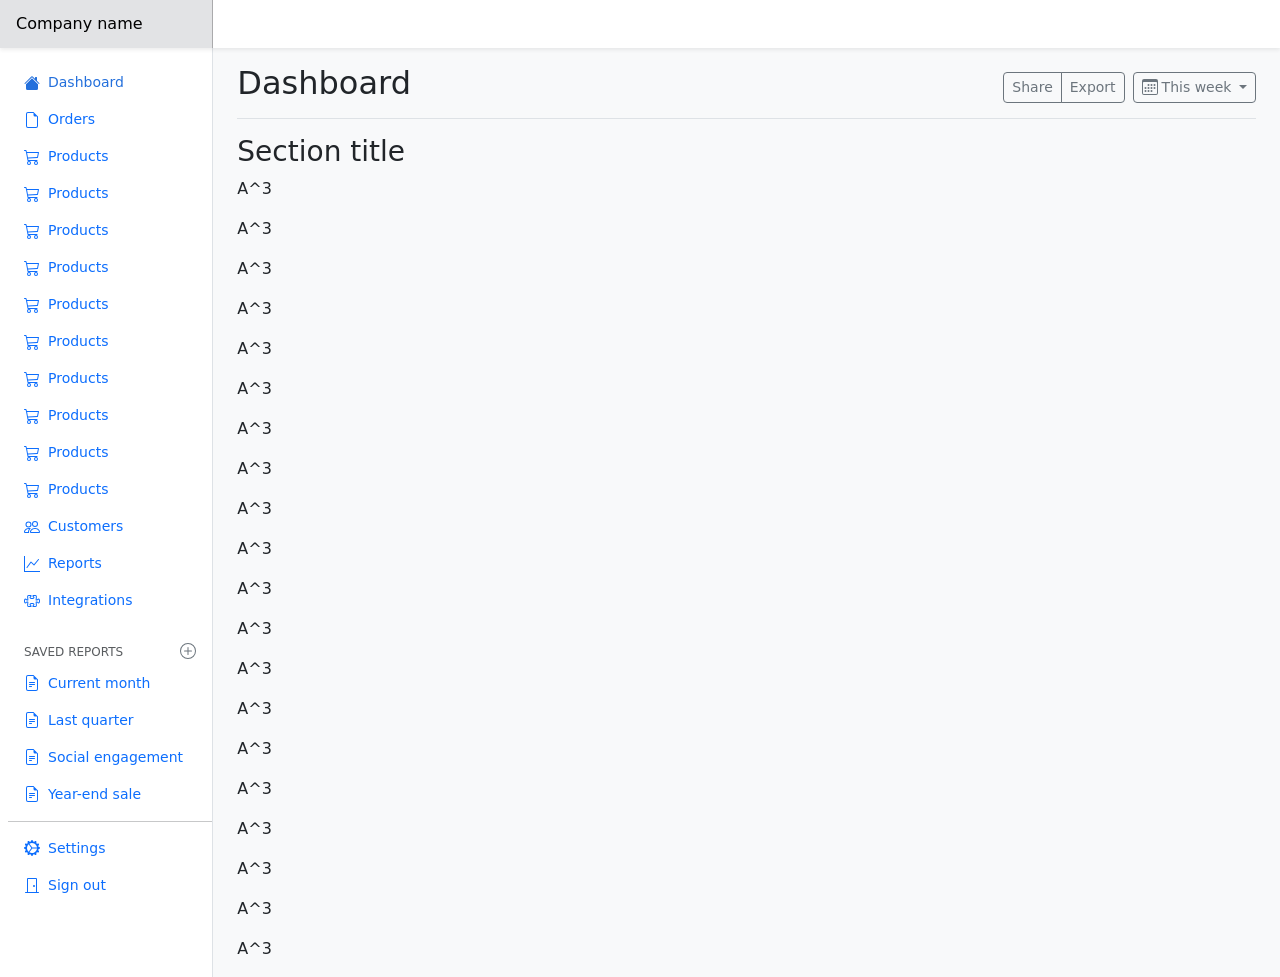
==== index.html @ d4c497ef "Fixed bootstrap color bug" ====
<!doctype html>
<html lang="en">
  <head>
    <meta charset="utf-8" />
    <meta name="viewport" content="width=device-width, initial-scale=1" />
    <meta name="description" content="" />
    <meta
      name="author"
      content="Mark Otto, Jacob Thornton, and Bootstrap contributors"
    />
    <meta name="generator" content="Astro v5.13.2" />
    <title>Dashboard Template · Bootstrap v5.3</title>
    <link href="./assets/dist/css/bootstrap.min.css" rel="stylesheet" />
    <meta name="theme-color" content="#712cf9" />
    <link href="dashboard.css" rel="stylesheet" />
    <style>
      .bd-placeholder-img {
        font-size: 1.125rem;
        text-anchor: middle;
        -webkit-user-select: none;
        -moz-user-select: none;
        user-select: none;
      }
      @media (min-width: 768px) {
        .bd-placeholder-img-lg {
          font-size: 3.5rem;
        }
      }
      .b-example-divider {
        width: 100%;
        height: 3rem;
        background-color: #0000001a;
        border: solid rgba(0, 0, 0, 0.15);
        border-width: 1px 0;
        box-shadow:
          inset 0 0.5em 1.5em #0000001a,
          inset 0 0.125em 0.5em #00000026;
      }
      .b-example-vr {
        flex-shrink: 0;
        width: 1.5rem;
        height: 100vh;
      }
      .bi {
        vertical-align: -0.125em;
        fill: currentColor;
      }
      .nav-scroller {
        position: relative;
        z-index: 2;
        height: 2.75rem;
        overflow-y: hidden;
      }
      .nav-scroller .nav {
        display: flex;
        flex-wrap: nowrap;
        padding-bottom: 1rem;
        margin-top: -1px;
        overflow-x: auto;
        text-align: center;
        white-space: nowrap;
        -webkit-overflow-scrolling: touch;
      }
      .btn-bd-primary {
        --bd-violet-bg: #712cf9;
        --bd-violet-rgb: 113, 44, 249;
        --bs-btn-font-weight: 600;
        --bs-btn-color: var(--bs-white);
        --bs-btn-bg: var(--bd-violet-bg);
        --bs-btn-border-color: var(--bd-violet-bg);
        --bs-btn-hover-color: var(--bs-white);
        --bs-btn-hover-bg: #6528e0;
        --bs-btn-hover-border-color: #6528e0;
        --bs-btn-focus-shadow-rgb: var(--bd-violet-rgb);
        --bs-btn-active-color: var(--bs-btn-hover-color);
        --bs-btn-active-bg: #5a23c8;
        --bs-btn-active-border-color: #5a23c8;
      }
    </style>
  </head>
  <body>
    <svg xmlns="http://www.w3.org/2000/svg" class="d-none">
      <symbol id="calendar3" viewBox="0 0 16 16">
        <path
          d="M14 0H2a2 2 0 0 0-2 2v12a2 2 0 0 0 2 2h12a2 2 0 0 0 2-2V2a2 2 0 0 0-2-2zM1 3.857C1 3.384 1.448 3 2 3h12c.552 0 1 .384 1 .857v10.286c0 .473-.448.857-1 .857H2c-.552 0-1-.384-1-.857V3.857z"
        ></path>
        <path
          d="M6.5 7a1 1 0 1 0 0-2 1 1 0 0 0 0 2zm3 0a1 1 0 1 0 0-2 1 1 0 0 0 0 2zm3 0a1 1 0 1 0 0-2 1 1 0 0 0 0 2zm-9 3a1 1 0 1 0 0-2 1 1 0 0 0 0 2zm3 0a1 1 0 1 0 0-2 1 1 0 0 0 0 2zm3 0a1 1 0 1 0 0-2 1 1 0 0 0 0 2zm3 0a1 1 0 1 0 0-2 1 1 0 0 0 0 2zm-9 3a1 1 0 1 0 0-2 1 1 0 0 0 0 2zm3 0a1 1 0 1 0 0-2 1 1 0 0 0 0 2zm3 0a1 1 0 1 0 0-2 1 1 0 0 0 0 2z"
        ></path>
      </symbol>
      <symbol id="cart" viewBox="0 0 16 16">
        <path
          d="M0 1.5A.5.5 0 0 1 .5 1H2a.5.5 0 0 1 .485.379L2.89 3H14.5a.5.5 0 0 1 .49.598l-1 5a.5.5 0 0 1-.465.401l-9.397.472L4.415 11H13a.5.5 0 0 1 0 1H4a.5.5 0 0 1-.491-.408L2.01 3.607 1.61 2H.5a.5.5 0 0 1-.5-.5zM3.102 4l.84 4.479 9.144-.459L13.89 4H3.102zM5 12a2 2 0 1 0 0 4 2 2 0 0 0 0-4zm7 0a2 2 0 1 0 0 4 2 2 0 0 0 0-4zm-7 1a1 1 0 1 1 0 2 1 1 0 0 1 0-2zm7 0a1 1 0 1 1 0 2 1 1 0 0 1 0-2z"
        ></path>
      </symbol>
      <symbol id="chevron-right" viewBox="0 0 16 16">
        <path
          fill-rule="evenodd"
          d="M4.646 1.646a.5.5 0 0 1 .708 0l6 6a.5.5 0 0 1 0 .708l-6 6a.5.5 0 0 1-.708-.708L10.293 8 4.646 2.354a.5.5 0 0 1 0-.708z"
        ></path>
      </symbol>
      <symbol id="door-closed" viewBox="0 0 16 16">
        <path
          d="M3 2a1 1 0 0 1 1-1h8a1 1 0 0 1 1 1v13h1.5a.5.5 0 0 1 0 1h-13a.5.5 0 0 1 0-1H3V2zm1 13h8V2H4v13z"
        ></path>
        <path d="M9 9a1 1 0 1 0 2 0 1 1 0 0 0-2 0z"></path>
      </symbol>
      <symbol id="file-earmark" viewBox="0 0 16 16">
        <path
          d="M14 4.5V14a2 2 0 0 1-2 2H4a2 2 0 0 1-2-2V2a2 2 0 0 1 2-2h5.5L14 4.5zm-3 0A1.5 1.5 0 0 1 9.5 3V1H4a1 1 0 0 0-1 1v12a1 1 0 0 0 1 1h8a1 1 0 0 0 1-1V4.5h-2z"
        ></path>
      </symbol>
      <symbol id="file-earmark-text" viewBox="0 0 16 16">
        <path
          d="M5.5 7a.5.5 0 0 0 0 1h5a.5.5 0 0 0 0-1h-5zM5 9.5a.5.5 0 0 1 .5-.5h5a.5.5 0 0 1 0 1h-5a.5.5 0 0 1-.5-.5zm0 2a.5.5 0 0 1 .5-.5h2a.5.5 0 0 1 0 1h-2a.5.5 0 0 1-.5-.5z"
        ></path>
        <path
          d="M9.5 0H4a2 2 0 0 0-2 2v12a2 2 0 0 0 2 2h8a2 2 0 0 0 2-2V4.5L9.5 0zm0 1v2A1.5 1.5 0 0 0 11 4.5h2V14a1 1 0 0 1-1 1H4a1 1 0 0 1-1-1V2a1 1 0 0 1 1-1h5.5z"
        ></path>
      </symbol>
      <symbol id="gear-wide-connected" viewBox="0 0 16 16">
        <path
          d="M7.068.727c.243-.97 1.62-.97 1.864 0l.071.286a.96.96 0 0 0 1.622.434l.205-.211c.695-.719 1.888-.03 1.613.931l-.08.284a.96.96 0 0 0 1.187 1.187l.283-.081c.96-.275 1.65.918.931 1.613l-.211.205a.96.96 0 0 0 .434 1.622l.286.071c.97.243.97 1.62 0 1.864l-.286.071a.96.96 0 0 0-.434 1.622l.211.205c.719.695.03 1.888-.931 1.613l-.284-.08a.96.96 0 0 0-1.187 1.187l.081.283c.275.96-.918 1.65-1.613.931l-.205-.211a.96.96 0 0 0-1.622.434l-.071.286c-.243.97-1.62.97-1.864 0l-.071-.286a.96.96 0 0 0-1.622-.434l-.205.211c-.695.719-1.888.03-1.613-.931l.08-.284a.96.96 0 0 0-1.186-1.187l-.284.081c-.96.275-1.65-.918-.931-1.613l.211-.205a.96.96 0 0 0-.434-1.622l-.286-.071c-.97-.243-.97-1.62 0-1.864l.286-.071a.96.96 0 0 0 .434-1.622l-.211-.205c-.719-.695-.03-1.888.931-1.613l.284.08a.96.96 0 0 0 1.187-1.186l-.081-.284c-.275-.96.918-1.65 1.613-.931l.205.211a.96.96 0 0 0 1.622-.434l.071-.286zM12.973 8.5H8.25l-2.834 3.779A4.998 4.998 0 0 0 12.973 8.5zm0-1a4.998 4.998 0 0 0-7.557-3.779l2.834 3.78h4.723zM5.048 3.967c-.03.021-.058.043-.087.065l.087-.065zm-.431.355A4.984 4.984 0 0 0 3.002 8c0 1.455.622 2.765 1.615 3.678L7.375 8 4.617 4.322zm.344 7.646.087.065-.087-.065z"
        ></path>
      </symbol>
      <symbol id="graph-up" viewBox="0 0 16 16">
        <path
          fill-rule="evenodd"
          d="M0 0h1v15h15v1H0V0Zm14.817 3.113a.5.5 0 0 1 .07.704l-4.5 5.5a.5.5 0 0 1-.74.037L7.06 6.767l-3.656 5.027a.5.5 0 0 1-.808-.588l4-5.5a.5.5 0 0 1 .758-.06l2.609 2.61 4.15-5.073a.5.5 0 0 1 .704-.07Z"
        ></path>
      </symbol>
      <symbol id="house-fill" viewBox="0 0 16 16">
        <path
          d="M8.707 1.5a1 1 0 0 0-1.414 0L.646 8.146a.5.5 0 0 0 .708.708L8 2.207l6.646 6.647a.5.5 0 0 0 .708-.708L13 5.793V2.5a.5.5 0 0 0-.5-.5h-1a.5.5 0 0 0-.5.5v1.293L8.707 1.5Z"
        ></path>
        <path
          d="m8 3.293 6 6V13.5a1.5 1.5 0 0 1-1.5 1.5h-9A1.5 1.5 0 0 1 2 13.5V9.293l6-6Z"
        ></path>
      </symbol>
      <symbol id="list" viewBox="0 0 16 16">
        <path
          fill-rule="evenodd"
          d="M2.5 12a.5.5 0 0 1 .5-.5h10a.5.5 0 0 1 0 1H3a.5.5 0 0 1-.5-.5zm0-4a.5.5 0 0 1 .5-.5h10a.5.5 0 0 1 0 1H3a.5.5 0 0 1-.5-.5zm0-4a.5.5 0 0 1 .5-.5h10a.5.5 0 0 1 0 1H3a.5.5 0 0 1-.5-.5z"
        ></path>
      </symbol>
      <symbol id="people" viewBox="0 0 16 16">
        <path
          d="M15 14s1 0 1-1-1-4-5-4-5 3-5 4 1 1 1 1h8Zm-7.978-1A.261.261 0 0 1 7 12.996c.001-.264.167-1.03.76-1.72C8.312 10.629 9.282 10 11 10c1.717 0 2.687.63 3.24 1.276.593.69.758 1.457.76 1.72l-.008.002a.274.274 0 0 1-.014.002H7.022ZM11 7a2 2 0 1 0 0-4 2 2 0 0 0 0 4Zm3-2a3 3 0 1 1-6 0 3 3 0 0 1 6 0ZM6.936 9.28a5.88 5.88 0 0 0-1.23-.247A7.35 7.35 0 0 0 5 9c-4 0-5 3-5 4 0 .667.333 1 1 1h4.216A2.238 2.238 0 0 1 5 13c0-1.01.377-2.042 1.09-2.904.243-.294.526-.569.846-.816ZM4.92 10A5.493 5.493 0 0 0 4 13H1c0-.26.164-1.03.76-1.724.545-.636 1.492-1.256 3.16-1.275ZM1.5 5.5a3 3 0 1 1 6 0 3 3 0 0 1-6 0Zm3-2a2 2 0 1 0 0 4 2 2 0 0 0 0-4Z"
        ></path>
      </symbol>
      <symbol id="plus-circle" viewBox="0 0 16 16">
        <path
          d="M8 15A7 7 0 1 1 8 1a7 7 0 0 1 0 14zm0 1A8 8 0 1 0 8 0a8 8 0 0 0 0 16z"
        ></path>
        <path
          d="M8 4a.5.5 0 0 1 .5.5v3h3a.5.5 0 0 1 0 1h-3v3a.5.5 0 0 1-1 0v-3h-3a.5.5 0 0 1 0-1h3v-3A.5.5 0 0 1 8 4z"
        ></path>
      </symbol>
      <symbol id="puzzle" viewBox="0 0 16 16">
        <path
          d="M3.112 3.645A1.5 1.5 0 0 1 4.605 2H7a.5.5 0 0 1 .5.5v.382c0 .696-.497 1.182-.872 1.469a.459.459 0 0 0-.115.118.113.113 0 0 0-.012.025L6.5 4.5v.003l.003.01c.004.01.014.028.036.053a.86.86 0 0 0 .27.194C7.09 4.9 7.51 5 8 5c.492 0 .912-.1 1.19-.24a.86.86 0 0 0 .271-.194.213.213 0 0 0 .039-.063v-.009a.112.112 0 0 0-.012-.025.459.459 0 0 0-.115-.118c-.375-.287-.872-.773-.872-1.469V2.5A.5.5 0 0 1 9 2h2.395a1.5 1.5 0 0 1 1.493 1.645L12.645 6.5h.237c.195 0 .42-.147.675-.48.21-.274.528-.52.943-.52.568 0 .947.447 1.154.862C15.877 6.807 16 7.387 16 8s-.123 1.193-.346 1.638c-.207.415-.586.862-1.154.862-.415 0-.733-.246-.943-.52-.255-.333-.48-.48-.675-.48h-.237l.243 2.855A1.5 1.5 0 0 1 11.395 14H9a.5.5 0 0 1-.5-.5v-.382c0-.696.497-1.182.872-1.469a.459.459 0 0 0 .115-.118.113.113 0 0 0 .012-.025L9.5 11.5v-.003a.214.214 0 0 0-.039-.064.859.859 0 0 0-.27-.193C8.91 11.1 8.49 11 8 11c-.491 0-.912.1-1.19.24a.859.859 0 0 0-.271.194.214.214 0 0 0-.039.063v.003l.001.006a.113.113 0 0 0 .012.025c.016.027.05.068.115.118.375.287.872.773.872 1.469v.382a.5.5 0 0 1-.5.5H4.605a1.5 1.5 0 0 1-1.493-1.645L3.356 9.5h-.238c-.195 0-.42.147-.675.48-.21.274-.528.52-.943.52-.568 0-.947-.447-1.154-.862C.123 9.193 0 8.613 0 8s.123-1.193.346-1.638C.553 5.947.932 5.5 1.5 5.5c.415 0 .733.246.943.52.255.333.48.48.675.48h.238l-.244-2.855zM4.605 3a.5.5 0 0 0-.498.55l.001.007.29 3.4A.5.5 0 0 1 3.9 7.5h-.782c-.696 0-1.182-.497-1.469-.872a.459.459 0 0 0-.118-.115.112.112 0 0 0-.025-.012L1.5 6.5h-.003a.213.213 0 0 0-.064.039.86.86 0 0 0-.193.27C1.1 7.09 1 7.51 1 8c0 .491.1.912.24 1.19.07.14.14.225.194.271a.213.213 0 0 0 .063.039H1.5l.006-.001a.112.112 0 0 0 .025-.012.459.459 0 0 0 .118-.115c.287-.375.773-.872 1.469-.872H3.9a.5.5 0 0 1 .498.542l-.29 3.408a.5.5 0 0 0 .497.55h1.878c-.048-.166-.195-.352-.463-.557-.274-.21-.52-.528-.52-.943 0-.568.447-.947.862-1.154C6.807 10.123 7.387 10 8 10s1.193.123 1.638.346c.415.207.862.586.862 1.154 0 .415-.246.733-.52.943-.268.205-.415.39-.463.557h1.878a.5.5 0 0 0 .498-.55l-.001-.007-.29-3.4A.5.5 0 0 1 12.1 8.5h.782c.696 0 1.182.497 1.469.872.05.065.091.099.118.115.013.008.021.01.025.012a.02.02 0 0 0 .006.001h.003a.214.214 0 0 0 .064-.039.86.86 0 0 0 .193-.27c.14-.28.24-.7.24-1.191 0-.492-.1-.912-.24-1.19a.86.86 0 0 0-.194-.271.215.215 0 0 0-.063-.039H14.5l-.006.001a.113.113 0 0 0-.025.012.459.459 0 0 0-.118.115c-.287.375-.773.872-1.469.872H12.1a.5.5 0 0 1-.498-.543l.29-3.407a.5.5 0 0 0-.497-.55H9.517c.048.166.195.352.463.557.274.21.52.528.52.943 0 .568-.447.947-.862 1.154C9.193 5.877 8.613 6 8 6s-1.193-.123-1.638-.346C5.947 5.447 5.5 5.068 5.5 4.5c0-.415.246-.733.52-.943.268-.205.415-.39.463-.557H4.605z"
        ></path>
      </symbol>
      <symbol id="search" viewBox="0 0 16 16">
        <path
          d="M11.742 10.344a6.5 6.5 0 1 0-1.397 1.398h-.001c.03.04.062.078.098.115l3.85 3.85a1 1 0 0 0 1.415-1.414l-3.85-3.85a1.007 1.007 0 0 0-.115-.1zM12 6.5a5.5 5.5 0 1 1-11 0 5.5 5.5 0 0 1 11 0z"
        ></path>
      </symbol>
    </svg>
    <header class="navbar sticky-top flex-md-nowrap p-0 shadow-sm bg-white">
      <a
        class="navbar-brand col-md-3 col-lg-2 me-0 px-3 fs-6 bg-secondary-subtle"
        href="#"
        >Company name</a
      >
      <ul class="navbar-nav flex-row d-md-none">
        <li class="nav-item text-nowrap">
          <button
            class="nav-link px-3"
            type="button"
            data-bs-toggle="collapse"
            data-bs-target="#navbarSearch"
            aria-controls="navbarSearch"
            aria-expanded="false"
            aria-label="Toggle search"
          >
            <svg class="bi" aria-hidden="true">
              <use xlink:href="#search"></use>
            </svg>
          </button>
        </li>
        <li class="nav-item text-nowrap">
          <button
            class="nav-link px-3"
            type="button"
            data-bs-toggle="offcanvas"
            data-bs-target="#sidebarMenu"
            aria-controls="sidebarMenu"
            aria-expanded="false"
            aria-label="Toggle navigation"
          >
            <svg class="bi" aria-hidden="true">
              <use xlink:href="#list"></use>
            </svg>
          </button>
        </li>
      </ul>
      <div id="navbarSearch" class="navbar-search w-100 collapse">
        <input
          class="form-control w-100 rounded-0 border-0"
          type="text"
          placeholder="Search"
          aria-label="Search"
        />
      </div>
    </header>
    <div class="container-fluid">
      <div class="row">
        <div
          class="sidebar border-end col-md-3 col-lg-2 p-0 bg-white"
        >
          <div
            class="offcanvas-md offcanvas-end"
            tabindex="-1"
            id="sidebarMenu"
            aria-labelledby="sidebarMenuLabel"
          >
            <div class="offcanvas-header shadow-sm">
              <h5 class="offcanvas-title" id="sidebarMenuLabel">
                Company name
              </h5>
              <button
                type="button"
                class="btn-close"
                data-bs-dismiss="offcanvas"
                data-bs-target="#sidebarMenu"
                aria-label="Close"
              ></button>
            </div>

            <!-- bg-white does not work directly here due to Bootstrap's specificity rules for next div -->
            <div
              class="offcanvas-body d-md-flex flex-column py-3 ps-2 pe-0 overflow-y-auto" 
            >
              <ul class="nav flex-column">
                <li class="nav-item">
                  <a
                    class="nav-link d-flex align-items-center gap-2 active"
                    aria-current="page"
                    href="#"
                  >
                    <svg class="bi" aria-hidden="true">
                      <use xlink:href="#house-fill"></use>
                    </svg>
                    Dashboard
                  </a>
                </li>
                <li class="nav-item">
                  <a class="nav-link d-flex align-items-center gap-2" href="#">
                    <svg class="bi" aria-hidden="true">
                      <use xlink:href="#file-earmark"></use>
                    </svg>
                    Orders
                  </a>
                </li>
                <li class="nav-item">
                  <a class="nav-link d-flex align-items-center gap-2" href="#">
                    <svg class="bi" aria-hidden="true">
                      <use xlink:href="#cart"></use>
                    </svg>
                    Products
                  </a>
                </li>
                <li class="nav-item">
                  <a class="nav-link d-flex align-items-center gap-2" href="#">
                    <svg class="bi" aria-hidden="true">
                      <use xlink:href="#cart"></use>
                    </svg>
                    Products
                  </a>
                </li>
                <li class="nav-item">
                  <a class="nav-link d-flex align-items-center gap-2" href="#">
                    <svg class="bi" aria-hidden="true">
                      <use xlink:href="#cart"></use>
                    </svg>
                    Products
                  </a>
                </li>
                <li class="nav-item">
                  <a class="nav-link d-flex align-items-center gap-2" href="#">
                    <svg class="bi" aria-hidden="true">
                      <use xlink:href="#cart"></use>
                    </svg>
                    Products
                  </a>
                </li>

                <li class="nav-item">
                  <a class="nav-link d-flex align-items-center gap-2" href="#">
                    <svg class="bi" aria-hidden="true">
                      <use xlink:href="#cart"></use>
                    </svg>
                    Products
                  </a>
                </li>
                <li class="nav-item">
                  <a class="nav-link d-flex align-items-center gap-2" href="#">
                    <svg class="bi" aria-hidden="true">
                      <use xlink:href="#cart"></use>
                    </svg>
                    Products
                  </a>
                </li>
                <li class="nav-item">
                  <a class="nav-link d-flex align-items-center gap-2" href="#">
                    <svg class="bi" aria-hidden="true">
                      <use xlink:href="#cart"></use>
                    </svg>
                    Products
                  </a>
                </li>
                <li class="nav-item">
                  <a class="nav-link d-flex align-items-center gap-2" href="#">
                    <svg class="bi" aria-hidden="true">
                      <use xlink:href="#cart"></use>
                    </svg>
                    Products
                  </a>
                </li>
                <li class="nav-item">
                  <a class="nav-link d-flex align-items-center gap-2" href="#">
                    <svg class="bi" aria-hidden="true">
                      <use xlink:href="#cart"></use>
                    </svg>
                    Products
                  </a>
                </li>
                <li class="nav-item">
                  <a class="nav-link d-flex align-items-center gap-2" href="#">
                    <svg class="bi" aria-hidden="true">
                      <use xlink:href="#cart"></use>
                    </svg>
                    Products
                  </a>
                </li>
                <li class="nav-item">
                  <a class="nav-link d-flex align-items-center gap-2" href="#">
                    <svg class="bi" aria-hidden="true">
                      <use xlink:href="#people"></use>
                    </svg>
                    Customers
                  </a>
                </li>
                <li class="nav-item">
                  <a class="nav-link d-flex align-items-center gap-2" href="#">
                    <svg class="bi" aria-hidden="true">
                      <use xlink:href="#graph-up"></use>
                    </svg>
                    Reports
                  </a>
                </li>
                <li class="nav-item">
                  <a class="nav-link d-flex align-items-center gap-2" href="#">
                    <svg class="bi" aria-hidden="true">
                      <use xlink:href="#puzzle"></use>
                    </svg>
                    Integrations
                  </a>
                </li>
              </ul>
              <h6
                class="sidebar-heading d-flex justify-content-between align-items-center px-3 mt-4 mb-1 text-body-secondary text-uppercase"
              >
                <span>Saved reports</span>
                <a
                  class="link-secondary"
                  href="#"
                  aria-label="Add a new report"
                >
                  <svg class="bi" aria-hidden="true">
                    <use xlink:href="#plus-circle"></use>
                  </svg>
                </a>
              </h6>
              <ul class="nav flex-column">
                <li class="nav-item">
                  <a class="nav-link d-flex align-items-center gap-2" href="#">
                    <svg class="bi" aria-hidden="true">
                      <use xlink:href="#file-earmark-text"></use>
                    </svg>
                    Current month
                  </a>
                </li>
                <li class="nav-item">
                  <a class="nav-link d-flex align-items-center gap-2" href="#">
                    <svg class="bi" aria-hidden="true">
                      <use xlink:href="#file-earmark-text"></use>
                    </svg>
                    Last quarter
                  </a>
                </li>
                <li class="nav-item">
                  <a class="nav-link d-flex align-items-center gap-2" href="#">
                    <svg class="bi" aria-hidden="true">
                      <use xlink:href="#file-earmark-text"></use>
                    </svg>
                    Social engagement
                  </a>
                </li>
                <li class="nav-item">
                  <a class="nav-link d-flex align-items-center gap-2" href="#">
                    <svg class="bi" aria-hidden="true">
                      <use xlink:href="#file-earmark-text"></use>
                    </svg>
                    Year-end sale
                  </a>
                </li>
              </ul>
              <hr class="my-2" />
              <ul class="nav flex-column mb-auto">
                <li class="nav-item">
                  <a class="nav-link d-flex align-items-center gap-2" href="#">
                    <svg class="bi" aria-hidden="true">
                      <use xlink:href="#gear-wide-connected"></use>
                    </svg>
                    Settings
                  </a>
                </li>
                <li class="nav-item">
                  <a class="nav-link d-flex align-items-center gap-2" href="#">
                    <svg class="bi" aria-hidden="true">
                      <use xlink:href="#door-closed"></use>
                    </svg>
                    Sign out
                  </a>
                </li>
              </ul>
            </div>
          </div>
        </div>

        <main class="col-md-9 col-lg-10 ms-sm-auto px-md-4 d-flex flex-column bg-body-tertiary">
          <div
            class="d-flex justify-content-between flex-wrap flex-md-nowrap align-items-center pt-3 pb-2 mb-3 border-bottom"
          >
            <h1 class="h2">Dashboard</h1>
            <div class="btn-toolbar mb-2 mb-md-0">
              <div class="btn-group me-2">
                <button type="button" class="btn btn-sm btn-outline-secondary">
                  Share
                </button>
                <button type="button" class="btn btn-sm btn-outline-secondary">
                  Export
                </button>
              </div>
              <button
                type="button"
                class="btn btn-sm btn-outline-secondary dropdown-toggle d-flex align-items-center gap-1"
              >
                <svg class="bi" aria-hidden="true">
                  <use xlink:href="#calendar3"></use>
                </svg>
                This week
              </button>
            </div>
          </div>

          <h3>Section title</h3>

          <p>A^3</p>
          <p>A^3</p>
          <p>A^3</p>
          <p>A^3</p>
          <p>A^3</p>
          <p>A^3</p>
          <p>A^3</p>
          <p>A^3</p>
          <p>A^3</p>
          <p>A^3</p>
          <p>A^3</p>
          <p>A^3</p>

          <p>A^3</p>
          <p>A^3</p>
          <p>A^3</p>
          <p>A^3</p>
          <p>A^3</p>
          <p>A^3</p>
          <p>A^3</p>
          <p>A^3</p>

        </main>
      </div>
    </div>

	<script src="./assets/dist/js/bootstrap.bundle.min.js" class="astro-vvvwv3sm"></script>

  </body>
</html>
---- dashboard.css ----
.bi {
  display: inline-block;
  width: 1rem;
  height: 1rem;
}

/*
 * Main content
 * Account for the 48px sticky header so the page doesn't get a phantom
 * ~48px vertical scroll (the old `min-vh-100` made <main> a full 100vh
 * *below* the header, overflowing the viewport by the header's height).
 */
main {
  min-height: calc(100vh - 48px);
}

/*
 * Sidebar
 */

@media (min-width: 768px) {
  .sidebar .offcanvas-md {
    position: -webkit-sticky;
    position: sticky;
    top: 48px;
    height: calc(100vh - 48px);
    overflow-y: auto;
  }

  .sidebar .offcanvas-body {
    height: 100%;
    /* Bootstrap forces `.offcanvas-md .offcanvas-body { background: transparent !important }`
       at >=768px, which outranks the single-class `.bg-white` utility. This 3-class
       selector is more specific, so it wins and the white background applies. */
    background-color: #fff !important;
  }

  .navbar-search {
    display: block;
  }
}

.sidebar .nav-link {
  font-size: .875rem;
  font-weight: 500;
}

.sidebar .nav-link.active {
  color: #2470dc;
}

.sidebar-heading {
  font-size: .75rem;
}

/* Sidebar-only scrollbar styling */
.sidebar .offcanvas-md {
  scrollbar-width: thin;
  scrollbar-color: rgba(108, 117, 125, .55) transparent;
}

.sidebar .offcanvas-md::-webkit-scrollbar {
  width: 10px;
}

.sidebar .offcanvas-md::-webkit-scrollbar-track {
  background: transparent;
}

.sidebar .offcanvas-md::-webkit-scrollbar-thumb {
  background-color: rgba(108, 117, 125, .45);
  border-radius: 999px;
  border: 2px solid transparent;
  background-clip: content-box;
}

.sidebar .offcanvas-md::-webkit-scrollbar-thumb:hover {
  background-color: rgba(108, 117, 125, .7);
}

/*
 * Navbar
 */

.navbar-brand {
  padding-top: .75rem;
  padding-bottom: .75rem;
  box-shadow: inset -1px 0 0 rgba(0, 0, 0, .25);
}

.navbar .form-control {
  padding: .75rem 1rem;
}
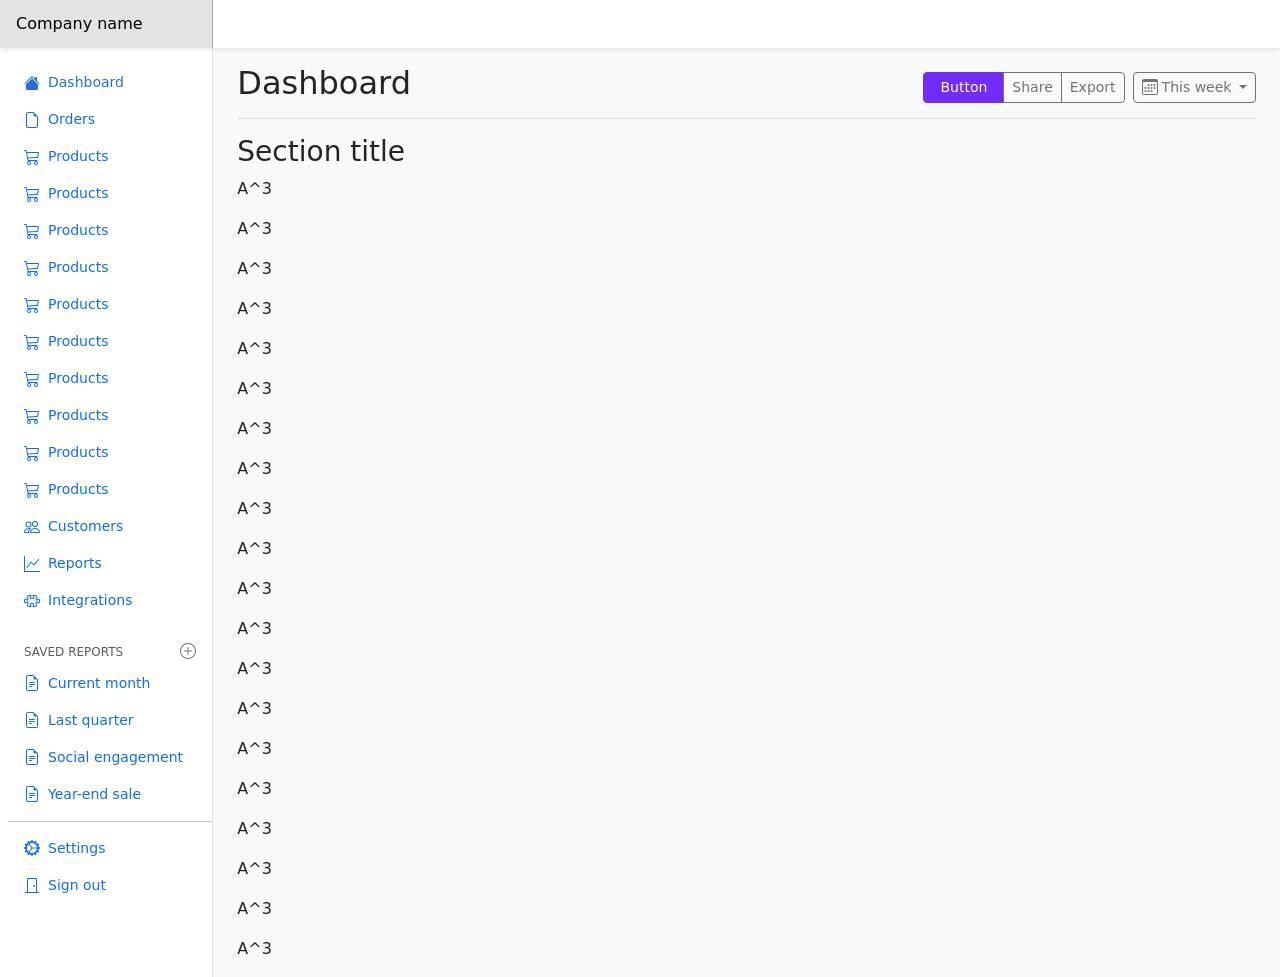
==== commit 5c626d72: "Added button stub" ====
--- a/index.html
+++ b/index.html
@@ -64,7 +64,7 @@
       .btn-bd-primary {
         --bd-violet-bg: #712cf9;
         --bd-violet-rgb: 113, 44, 249;
-        --bs-btn-font-weight: 600;
+        --bs-btn-font-weight: 500;
         --bs-btn-color: var(--bs-white);
         --bs-btn-bg: var(--bd-violet-bg);
         --bs-btn-border-color: var(--bd-violet-bg);
@@ -447,6 +447,9 @@
             <h1 class="h2">Dashboard</h1>
             <div class="btn-toolbar mb-2 mb-md-0">
               <div class="btn-group me-2">
+                <button type="button" class="btn px-3 btn-sm btn-bd-primary">
+                  Button
+                </button>
                 <button type="button" class="btn btn-sm btn-outline-secondary">
                   Share
                 </button>
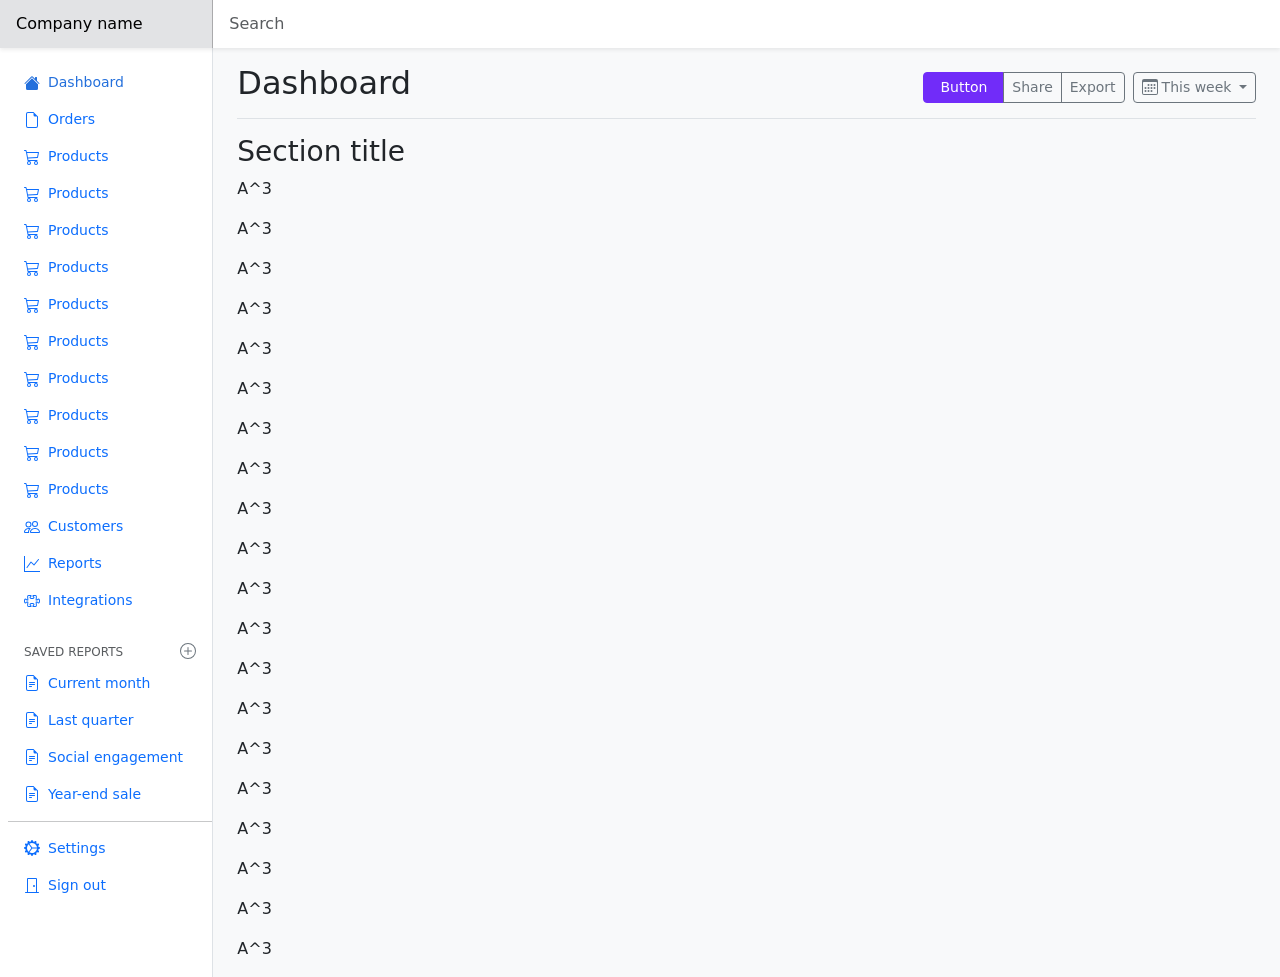
==== commit 63c7226f: "fixed "theme-color"" ====
--- a/index.html
+++ b/index.html
@@ -11,7 +11,7 @@
     <meta name="generator" content="Astro v5.13.2" />
     <title>Dashboard Template · Bootstrap v5.3</title>
     <link href="./assets/dist/css/bootstrap.min.css" rel="stylesheet" />
-    <meta name="theme-color" content="#712cf9" />
+    <meta name="theme-color" content="#607d8b" />
     <link href="dashboard.css" rel="stylesheet" />
     <style>
       .bd-placeholder-img {
--- a/dashboard.css
+++ b/dashboard.css
@@ -35,7 +35,10 @@
     background-color: #fff !important;
   }
 
-  .navbar-search {
+  /* Must match the specificity of Bootstrap's `.collapse:not(.show){display:none}`
+     (0,2,0) so the search field is shown on desktop; loaded after Bootstrap it
+     then wins by source order. A plain `.navbar-search` (0,1,0) loses to it. */
+  .navbar-search.collapse {
     display: block;
   }
 }
@@ -91,3 +94,13 @@
 .navbar .form-control {
   padding: .75rem 1rem;
 }
+
+.form-control {
+  background-color: rgba(255, 255, 255, .1);
+  border-color: rgba(255, 255, 255, .1);
+}
+
+.form-control:focus {
+  border-color: transparent;
+  box-shadow: 0 0 0 3px rgba(255, 255, 255, .25);
+}
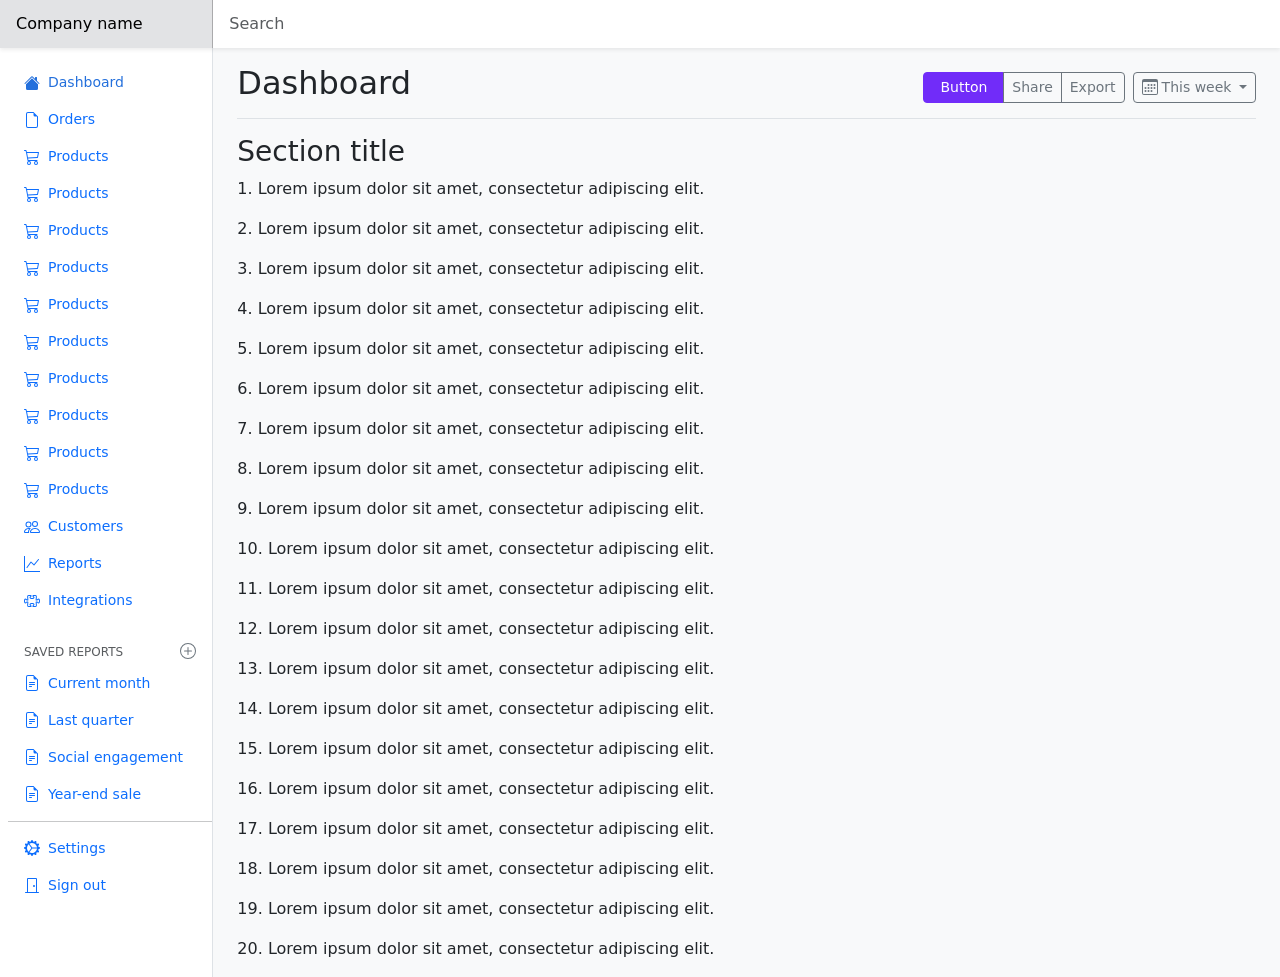
==== commit e165d465: "index.html: lorem ipsum" ====
--- a/index.html
+++ b/index.html
@@ -471,27 +471,27 @@
 
           <h3>Section title</h3>
 
-          <p>A^3</p>
-          <p>A^3</p>
-          <p>A^3</p>
-          <p>A^3</p>
-          <p>A^3</p>
-          <p>A^3</p>
-          <p>A^3</p>
-          <p>A^3</p>
-          <p>A^3</p>
-          <p>A^3</p>
-          <p>A^3</p>
-          <p>A^3</p>
-
-          <p>A^3</p>
-          <p>A^3</p>
-          <p>A^3</p>
-          <p>A^3</p>
-          <p>A^3</p>
-          <p>A^3</p>
-          <p>A^3</p>
-          <p>A^3</p>
+          <p>1. Lorem ipsum dolor sit amet, consectetur adipiscing elit.</p>
+          <p>2. Lorem ipsum dolor sit amet, consectetur adipiscing elit.</p>
+          <p>3. Lorem ipsum dolor sit amet, consectetur adipiscing elit.</p>
+          <p>4. Lorem ipsum dolor sit amet, consectetur adipiscing elit.</p>
+          <p>5. Lorem ipsum dolor sit amet, consectetur adipiscing elit.</p>
+          <p>6. Lorem ipsum dolor sit amet, consectetur adipiscing elit.</p>
+          <p>7. Lorem ipsum dolor sit amet, consectetur adipiscing elit.</p>
+          <p>8. Lorem ipsum dolor sit amet, consectetur adipiscing elit.</p>
+          <p>9. Lorem ipsum dolor sit amet, consectetur adipiscing elit.</p>
+          <p>10. Lorem ipsum dolor sit amet, consectetur adipiscing elit.</p>
+          <p>11. Lorem ipsum dolor sit amet, consectetur adipiscing elit.</p>
+          <p>12. Lorem ipsum dolor sit amet, consectetur adipiscing elit.</p>
+
+          <p>13. Lorem ipsum dolor sit amet, consectetur adipiscing elit.</p>
+          <p>14. Lorem ipsum dolor sit amet, consectetur adipiscing elit.</p>
+          <p>15. Lorem ipsum dolor sit amet, consectetur adipiscing elit.</p>
+          <p>16. Lorem ipsum dolor sit amet, consectetur adipiscing elit.</p>
+          <p>17. Lorem ipsum dolor sit amet, consectetur adipiscing elit.</p>
+          <p>18. Lorem ipsum dolor sit amet, consectetur adipiscing elit.</p>
+          <p>19. Lorem ipsum dolor sit amet, consectetur adipiscing elit.</p>
+          <p>20. Lorem ipsum dolor sit amet, consectetur adipiscing elit.</p>
 
         </main>
       </div>
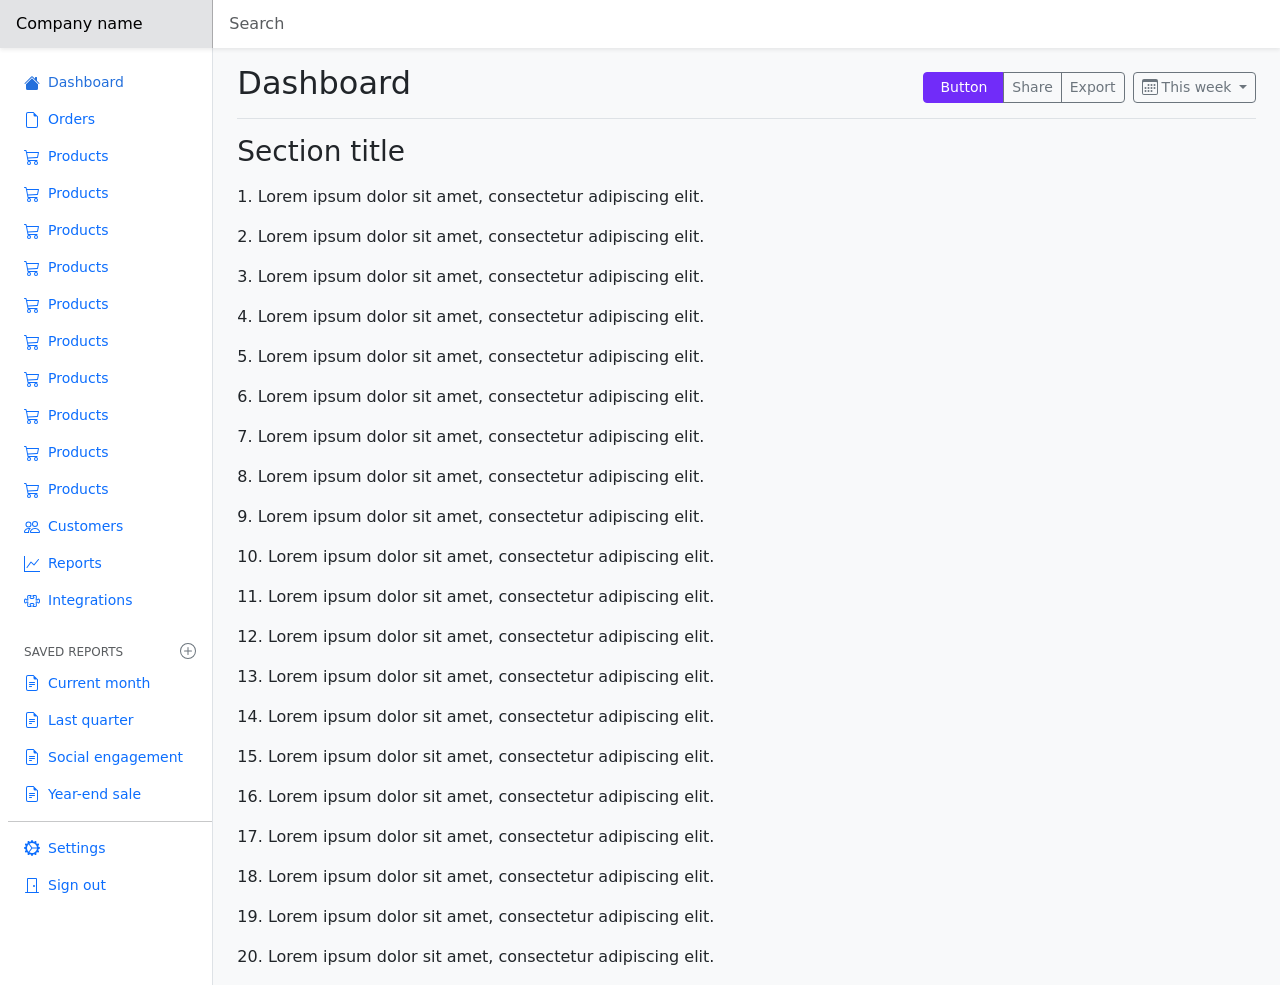
==== commit bfe829ec: "index.html" ====
--- a/index.html
+++ b/index.html
@@ -11,7 +11,7 @@
     <meta name="generator" content="Astro v5.13.2" />
     <title>Dashboard Template · Bootstrap v5.3</title>
     <link href="./assets/dist/css/bootstrap.min.css" rel="stylesheet" />
-    <meta name="theme-color" content="#607d8b" />
+    <meta name="theme-color" content="#5A646E" />
     <link href="dashboard.css" rel="stylesheet" />
     <style>
       .bd-placeholder-img {
@@ -469,7 +469,7 @@
             </div>
           </div>
 
-          <h3>Section title</h3>
+          <h3 class="mb-3">Section title</h3>
 
           <p>1. Lorem ipsum dolor sit amet, consectetur adipiscing elit.</p>
           <p>2. Lorem ipsum dolor sit amet, consectetur adipiscing elit.</p>
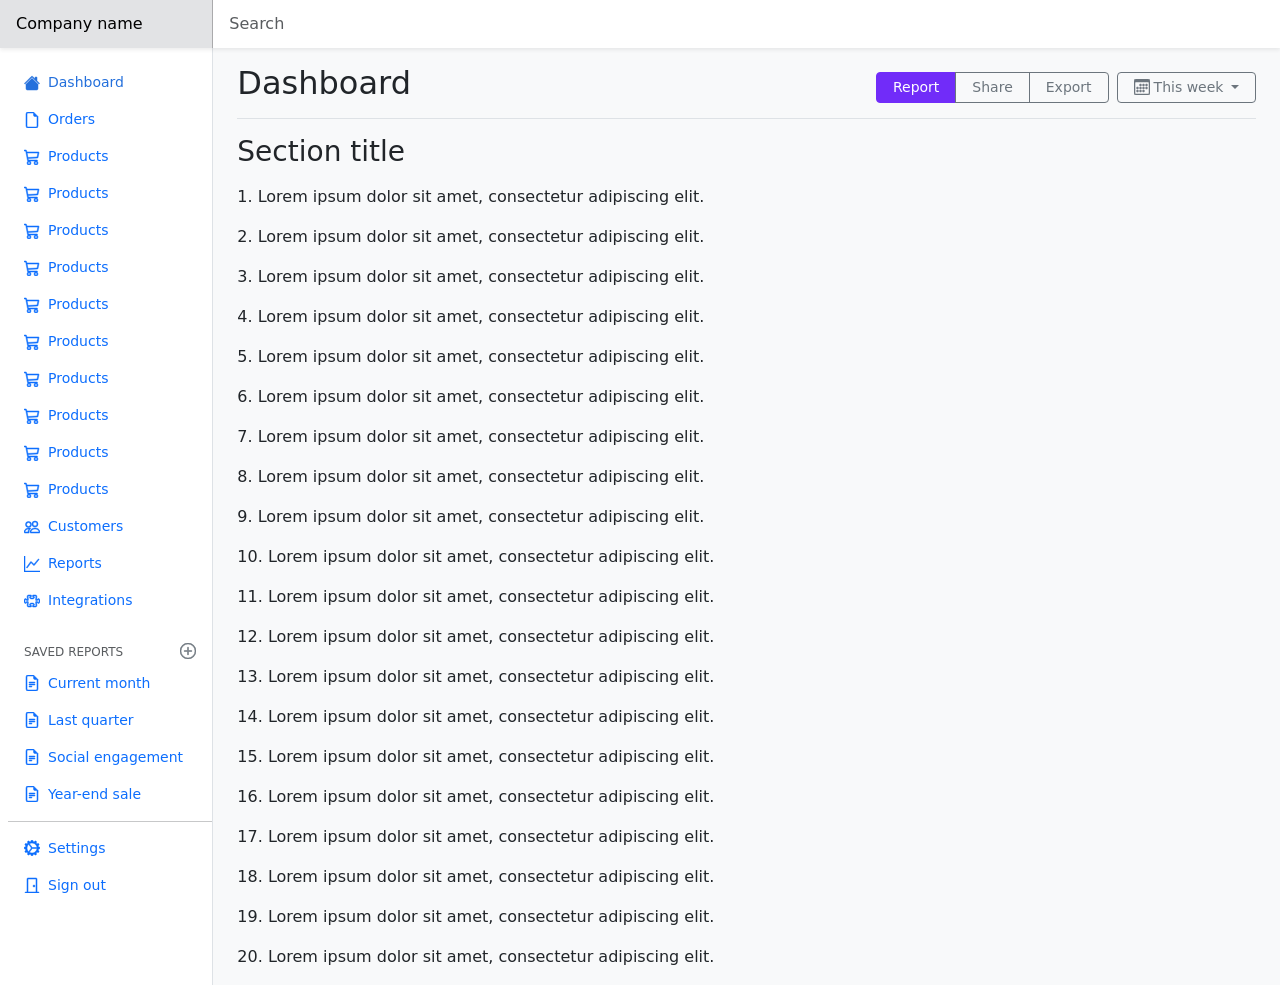
==== commit 761d50de: "dashboard.css: refactoring styles" ====
--- a/index.html
+++ b/index.html
@@ -13,70 +13,6 @@
     <link href="./assets/dist/css/bootstrap.min.css" rel="stylesheet" />
     <meta name="theme-color" content="#5A646E" />
     <link href="dashboard.css" rel="stylesheet" />
-    <style>
-      .bd-placeholder-img {
-        font-size: 1.125rem;
-        text-anchor: middle;
-        -webkit-user-select: none;
-        -moz-user-select: none;
-        user-select: none;
-      }
-      @media (min-width: 768px) {
-        .bd-placeholder-img-lg {
-          font-size: 3.5rem;
-        }
-      }
-      .b-example-divider {
-        width: 100%;
-        height: 3rem;
-        background-color: #0000001a;
-        border: solid rgba(0, 0, 0, 0.15);
-        border-width: 1px 0;
-        box-shadow:
-          inset 0 0.5em 1.5em #0000001a,
-          inset 0 0.125em 0.5em #00000026;
-      }
-      .b-example-vr {
-        flex-shrink: 0;
-        width: 1.5rem;
-        height: 100vh;
-      }
-      .bi {
-        vertical-align: -0.125em;
-        fill: currentColor;
-      }
-      .nav-scroller {
-        position: relative;
-        z-index: 2;
-        height: 2.75rem;
-        overflow-y: hidden;
-      }
-      .nav-scroller .nav {
-        display: flex;
-        flex-wrap: nowrap;
-        padding-bottom: 1rem;
-        margin-top: -1px;
-        overflow-x: auto;
-        text-align: center;
-        white-space: nowrap;
-        -webkit-overflow-scrolling: touch;
-      }
-      .btn-bd-primary {
-        --bd-violet-bg: #712cf9;
-        --bd-violet-rgb: 113, 44, 249;
-        --bs-btn-font-weight: 500;
-        --bs-btn-color: var(--bs-white);
-        --bs-btn-bg: var(--bd-violet-bg);
-        --bs-btn-border-color: var(--bd-violet-bg);
-        --bs-btn-hover-color: var(--bs-white);
-        --bs-btn-hover-bg: #6528e0;
-        --bs-btn-hover-border-color: #6528e0;
-        --bs-btn-focus-shadow-rgb: var(--bd-violet-rgb);
-        --bs-btn-active-color: var(--bs-btn-hover-color);
-        --bs-btn-active-bg: #5a23c8;
-        --bs-btn-active-border-color: #5a23c8;
-      }
-    </style>
   </head>
   <body>
     <svg xmlns="http://www.w3.org/2000/svg" class="d-none">
@@ -447,19 +383,19 @@
             <h1 class="h2">Dashboard</h1>
             <div class="btn-toolbar mb-2 mb-md-0">
               <div class="btn-group me-2">
-                <button type="button" class="btn px-3 btn-sm btn-bd-primary">
-                  Button
+                <button type="button" class="px-3 btn btn-sm btn-bd-primary">
+                  Report
                 </button>
-                <button type="button" class="btn btn-sm btn-outline-secondary">
+                <button type="button" class="px-3 btn btn-sm btn-outline-secondary">
                   Share
                 </button>
-                <button type="button" class="btn btn-sm btn-outline-secondary">
+                <button type="button" class="px-3 btn btn-sm btn-outline-secondary">
                   Export
                 </button>
               </div>
               <button
                 type="button"
-                class="btn btn-sm btn-outline-secondary dropdown-toggle d-flex align-items-center gap-1"
+                class="px-3 btn btn-sm btn-outline-secondary dropdown-toggle d-flex align-items-center gap-1"
               >
                 <svg class="bi" aria-hidden="true">
                   <use xlink:href="#calendar3"></use>
--- a/dashboard.css
+++ b/dashboard.css
@@ -1,7 +1,59 @@
+.bd-placeholder-img {
+  font-size: 1.125rem;
+  text-anchor: middle;
+  -webkit-user-select: none;
+  -moz-user-select: none;
+  user-select: none;
+}
+
+@media (min-width: 768px) {
+  .bd-placeholder-img-lg {
+    font-size: 3.5rem;
+  }
+}
+
 .bi {
   display: inline-block;
   width: 1rem;
   height: 1rem;
+  vertical-align: -0.125em;
+  fill: currentColor;
+  stroke: currentColor;
+  stroke-width: 0.5;
+}
+
+.nav-scroller {
+  position: relative;
+  z-index: 2;
+  height: 2.75rem;
+  overflow-y: hidden;
+}
+
+.nav-scroller .nav {
+  display: flex;
+  flex-wrap: nowrap;
+  padding-bottom: 1rem;
+  margin-top: -1px;
+  overflow-x: auto;
+  text-align: center;
+  white-space: nowrap;
+  -webkit-overflow-scrolling: touch;
+}
+
+.btn-bd-primary {
+  --bd-violet-bg: #712cf9;
+  --bd-violet-rgb: 113, 44, 249;
+  --bs-btn-font-weight: 500;
+  --bs-btn-color: var(--bs-white);
+  --bs-btn-bg: var(--bd-violet-bg);
+  --bs-btn-border-color: var(--bd-violet-bg);
+  --bs-btn-hover-color: var(--bs-white);
+  --bs-btn-hover-bg: #6528e0;
+  --bs-btn-hover-border-color: #6528e0;
+  --bs-btn-focus-shadow-rgb: var(--bd-violet-rgb);
+  --bs-btn-active-color: var(--bs-btn-hover-color);
+  --bs-btn-active-bg: #5a23c8;
+  --bs-btn-active-border-color: #5a23c8;
 }
 
 /*
@@ -44,7 +96,7 @@
 }
 
 .sidebar .nav-link {
-  font-size: .875rem;
+  font-size: 0.875rem;
   font-weight: 500;
 }
 
@@ -103,4 +155,4 @@
 .form-control:focus {
   border-color: transparent;
   box-shadow: 0 0 0 3px rgba(255, 255, 255, .25);
-}+}
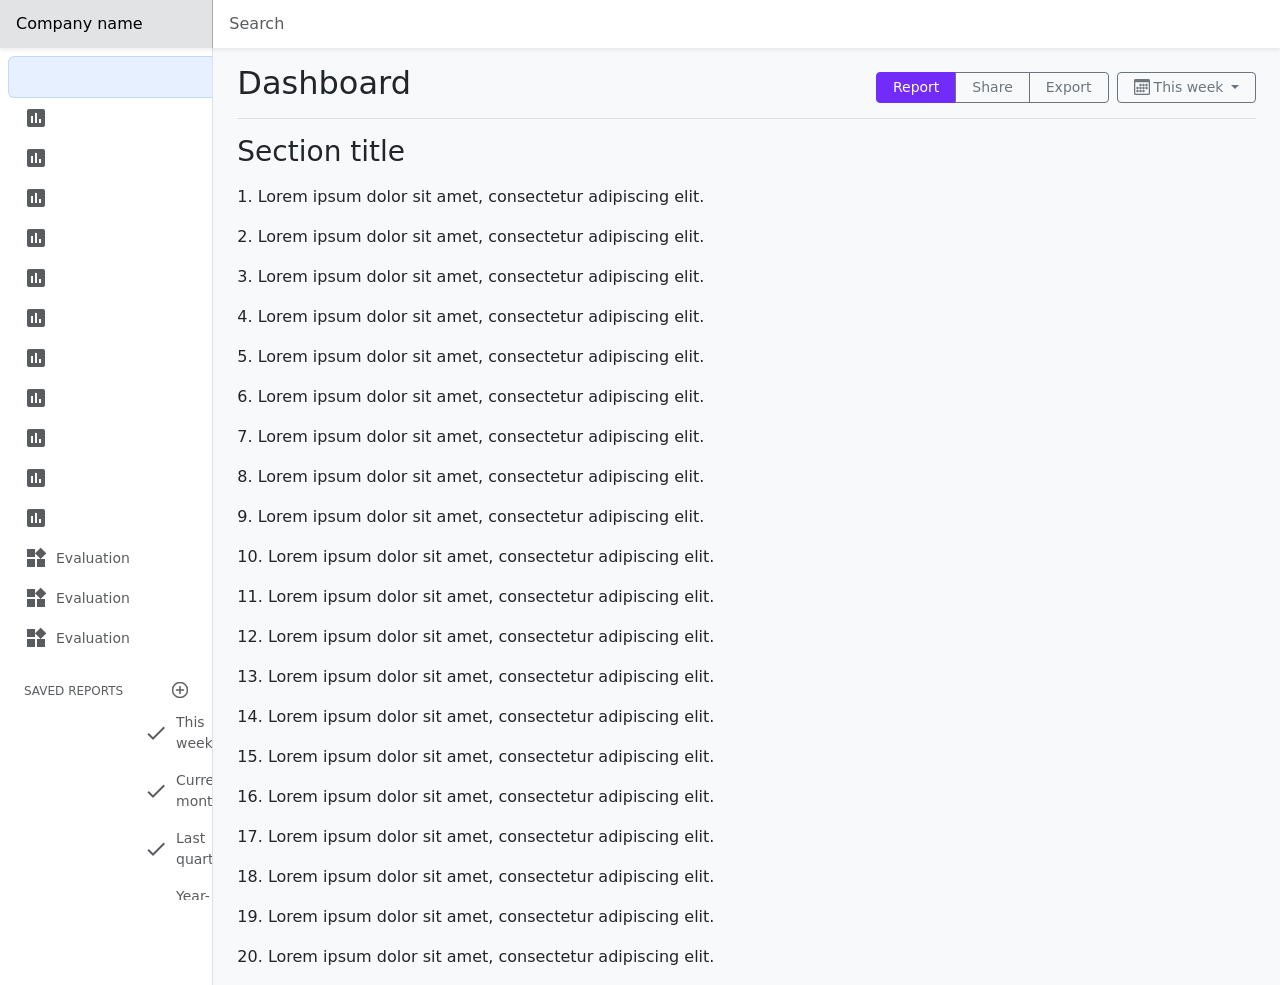
==== commit c11671e4: "synced from aidelex" ====
--- a/index.html
+++ b/index.html
@@ -10,7 +10,11 @@
     />
     <meta name="generator" content="Astro v5.13.2" />
     <title>Dashboard Template · Bootstrap v5.3</title>
+
     <link href="./assets/dist/css/bootstrap.min.css" rel="stylesheet" />
+
+    <link href="https://fonts.googleapis.com/icon?family=Material+Icons" rel="stylesheet" />
+
     <meta name="theme-color" content="#5A646E" />
     <link href="dashboard.css" rel="stylesheet" />
   </head>
@@ -24,77 +28,24 @@
           d="M6.5 7a1 1 0 1 0 0-2 1 1 0 0 0 0 2zm3 0a1 1 0 1 0 0-2 1 1 0 0 0 0 2zm3 0a1 1 0 1 0 0-2 1 1 0 0 0 0 2zm-9 3a1 1 0 1 0 0-2 1 1 0 0 0 0 2zm3 0a1 1 0 1 0 0-2 1 1 0 0 0 0 2zm3 0a1 1 0 1 0 0-2 1 1 0 0 0 0 2zm3 0a1 1 0 1 0 0-2 1 1 0 0 0 0 2zm-9 3a1 1 0 1 0 0-2 1 1 0 0 0 0 2zm3 0a1 1 0 1 0 0-2 1 1 0 0 0 0 2zm3 0a1 1 0 1 0 0-2 1 1 0 0 0 0 2z"
         ></path>
       </symbol>
-      <symbol id="cart" viewBox="0 0 16 16">
-        <path
-          d="M0 1.5A.5.5 0 0 1 .5 1H2a.5.5 0 0 1 .485.379L2.89 3H14.5a.5.5 0 0 1 .49.598l-1 5a.5.5 0 0 1-.465.401l-9.397.472L4.415 11H13a.5.5 0 0 1 0 1H4a.5.5 0 0 1-.491-.408L2.01 3.607 1.61 2H.5a.5.5 0 0 1-.5-.5zM3.102 4l.84 4.479 9.144-.459L13.89 4H3.102zM5 12a2 2 0 1 0 0 4 2 2 0 0 0 0-4zm7 0a2 2 0 1 0 0 4 2 2 0 0 0 0-4zm-7 1a1 1 0 1 1 0 2 1 1 0 0 1 0-2zm7 0a1 1 0 1 1 0 2 1 1 0 0 1 0-2z"
-        ></path>
-      </symbol>
       <symbol id="chevron-right" viewBox="0 0 16 16">
         <path
           fill-rule="evenodd"
           d="M4.646 1.646a.5.5 0 0 1 .708 0l6 6a.5.5 0 0 1 0 .708l-6 6a.5.5 0 0 1-.708-.708L10.293 8 4.646 2.354a.5.5 0 0 1 0-.708z"
         ></path>
       </symbol>
-      <symbol id="door-closed" viewBox="0 0 16 16">
-        <path
-          d="M3 2a1 1 0 0 1 1-1h8a1 1 0 0 1 1 1v13h1.5a.5.5 0 0 1 0 1h-13a.5.5 0 0 1 0-1H3V2zm1 13h8V2H4v13z"
-        ></path>
-        <path d="M9 9a1 1 0 1 0 2 0 1 1 0 0 0-2 0z"></path>
-      </symbol>
-      <symbol id="file-earmark" viewBox="0 0 16 16">
-        <path
-          d="M14 4.5V14a2 2 0 0 1-2 2H4a2 2 0 0 1-2-2V2a2 2 0 0 1 2-2h5.5L14 4.5zm-3 0A1.5 1.5 0 0 1 9.5 3V1H4a1 1 0 0 0-1 1v12a1 1 0 0 0 1 1h8a1 1 0 0 0 1-1V4.5h-2z"
-        ></path>
-      </symbol>
-      <symbol id="file-earmark-text" viewBox="0 0 16 16">
-        <path
-          d="M5.5 7a.5.5 0 0 0 0 1h5a.5.5 0 0 0 0-1h-5zM5 9.5a.5.5 0 0 1 .5-.5h5a.5.5 0 0 1 0 1h-5a.5.5 0 0 1-.5-.5zm0 2a.5.5 0 0 1 .5-.5h2a.5.5 0 0 1 0 1h-2a.5.5 0 0 1-.5-.5z"
-        ></path>
-        <path
-          d="M9.5 0H4a2 2 0 0 0-2 2v12a2 2 0 0 0 2 2h8a2 2 0 0 0 2-2V4.5L9.5 0zm0 1v2A1.5 1.5 0 0 0 11 4.5h2V14a1 1 0 0 1-1 1H4a1 1 0 0 1-1-1V2a1 1 0 0 1 1-1h5.5z"
-        ></path>
-      </symbol>
-      <symbol id="gear-wide-connected" viewBox="0 0 16 16">
-        <path
-          d="M7.068.727c.243-.97 1.62-.97 1.864 0l.071.286a.96.96 0 0 0 1.622.434l.205-.211c.695-.719 1.888-.03 1.613.931l-.08.284a.96.96 0 0 0 1.187 1.187l.283-.081c.96-.275 1.65.918.931 1.613l-.211.205a.96.96 0 0 0 .434 1.622l.286.071c.97.243.97 1.62 0 1.864l-.286.071a.96.96 0 0 0-.434 1.622l.211.205c.719.695.03 1.888-.931 1.613l-.284-.08a.96.96 0 0 0-1.187 1.187l.081.283c.275.96-.918 1.65-1.613.931l-.205-.211a.96.96 0 0 0-1.622.434l-.071.286c-.243.97-1.62.97-1.864 0l-.071-.286a.96.96 0 0 0-1.622-.434l-.205.211c-.695.719-1.888.03-1.613-.931l.08-.284a.96.96 0 0 0-1.186-1.187l-.284.081c-.96.275-1.65-.918-.931-1.613l.211-.205a.96.96 0 0 0-.434-1.622l-.286-.071c-.97-.243-.97-1.62 0-1.864l.286-.071a.96.96 0 0 0 .434-1.622l-.211-.205c-.719-.695-.03-1.888.931-1.613l.284.08a.96.96 0 0 0 1.187-1.186l-.081-.284c-.275-.96.918-1.65 1.613-.931l.205.211a.96.96 0 0 0 1.622-.434l.071-.286zM12.973 8.5H8.25l-2.834 3.779A4.998 4.998 0 0 0 12.973 8.5zm0-1a4.998 4.998 0 0 0-7.557-3.779l2.834 3.78h4.723zM5.048 3.967c-.03.021-.058.043-.087.065l.087-.065zm-.431.355A4.984 4.984 0 0 0 3.002 8c0 1.455.622 2.765 1.615 3.678L7.375 8 4.617 4.322zm.344 7.646.087.065-.087-.065z"
-        ></path>
-      </symbol>
-      <symbol id="graph-up" viewBox="0 0 16 16">
-        <path
-          fill-rule="evenodd"
-          d="M0 0h1v15h15v1H0V0Zm14.817 3.113a.5.5 0 0 1 .07.704l-4.5 5.5a.5.5 0 0 1-.74.037L7.06 6.767l-3.656 5.027a.5.5 0 0 1-.808-.588l4-5.5a.5.5 0 0 1 .758-.06l2.609 2.61 4.15-5.073a.5.5 0 0 1 .704-.07Z"
-        ></path>
-      </symbol>
-      <symbol id="house-fill" viewBox="0 0 16 16">
-        <path
-          d="M8.707 1.5a1 1 0 0 0-1.414 0L.646 8.146a.5.5 0 0 0 .708.708L8 2.207l6.646 6.647a.5.5 0 0 0 .708-.708L13 5.793V2.5a.5.5 0 0 0-.5-.5h-1a.5.5 0 0 0-.5.5v1.293L8.707 1.5Z"
-        ></path>
-        <path
-          d="m8 3.293 6 6V13.5a1.5 1.5 0 0 1-1.5 1.5h-9A1.5 1.5 0 0 1 2 13.5V9.293l6-6Z"
-        ></path>
-      </symbol>
       <symbol id="list" viewBox="0 0 16 16">
         <path
           fill-rule="evenodd"
           d="M2.5 12a.5.5 0 0 1 .5-.5h10a.5.5 0 0 1 0 1H3a.5.5 0 0 1-.5-.5zm0-4a.5.5 0 0 1 .5-.5h10a.5.5 0 0 1 0 1H3a.5.5 0 0 1-.5-.5zm0-4a.5.5 0 0 1 .5-.5h10a.5.5 0 0 1 0 1H3a.5.5 0 0 1-.5-.5z"
         ></path>
       </symbol>
-      <symbol id="people" viewBox="0 0 16 16">
-        <path
-          d="M15 14s1 0 1-1-1-4-5-4-5 3-5 4 1 1 1 1h8Zm-7.978-1A.261.261 0 0 1 7 12.996c.001-.264.167-1.03.76-1.72C8.312 10.629 9.282 10 11 10c1.717 0 2.687.63 3.24 1.276.593.69.758 1.457.76 1.72l-.008.002a.274.274 0 0 1-.014.002H7.022ZM11 7a2 2 0 1 0 0-4 2 2 0 0 0 0 4Zm3-2a3 3 0 1 1-6 0 3 3 0 0 1 6 0ZM6.936 9.28a5.88 5.88 0 0 0-1.23-.247A7.35 7.35 0 0 0 5 9c-4 0-5 3-5 4 0 .667.333 1 1 1h4.216A2.238 2.238 0 0 1 5 13c0-1.01.377-2.042 1.09-2.904.243-.294.526-.569.846-.816ZM4.92 10A5.493 5.493 0 0 0 4 13H1c0-.26.164-1.03.76-1.724.545-.636 1.492-1.256 3.16-1.275ZM1.5 5.5a3 3 0 1 1 6 0 3 3 0 0 1-6 0Zm3-2a2 2 0 1 0 0 4 2 2 0 0 0 0-4Z"
-        ></path>
-      </symbol>
       <symbol id="plus-circle" viewBox="0 0 16 16">
         <path
           d="M8 15A7 7 0 1 1 8 1a7 7 0 0 1 0 14zm0 1A8 8 0 1 0 8 0a8 8 0 0 0 0 16z"
         ></path>
         <path
           d="M8 4a.5.5 0 0 1 .5.5v3h3a.5.5 0 0 1 0 1h-3v3a.5.5 0 0 1-1 0v-3h-3a.5.5 0 0 1 0-1h3v-3A.5.5 0 0 1 8 4z"
-        ></path>
-      </symbol>
-      <symbol id="puzzle" viewBox="0 0 16 16">
-        <path
-          d="M3.112 3.645A1.5 1.5 0 0 1 4.605 2H7a.5.5 0 0 1 .5.5v.382c0 .696-.497 1.182-.872 1.469a.459.459 0 0 0-.115.118.113.113 0 0 0-.012.025L6.5 4.5v.003l.003.01c.004.01.014.028.036.053a.86.86 0 0 0 .27.194C7.09 4.9 7.51 5 8 5c.492 0 .912-.1 1.19-.24a.86.86 0 0 0 .271-.194.213.213 0 0 0 .039-.063v-.009a.112.112 0 0 0-.012-.025.459.459 0 0 0-.115-.118c-.375-.287-.872-.773-.872-1.469V2.5A.5.5 0 0 1 9 2h2.395a1.5 1.5 0 0 1 1.493 1.645L12.645 6.5h.237c.195 0 .42-.147.675-.48.21-.274.528-.52.943-.52.568 0 .947.447 1.154.862C15.877 6.807 16 7.387 16 8s-.123 1.193-.346 1.638c-.207.415-.586.862-1.154.862-.415 0-.733-.246-.943-.52-.255-.333-.48-.48-.675-.48h-.237l.243 2.855A1.5 1.5 0 0 1 11.395 14H9a.5.5 0 0 1-.5-.5v-.382c0-.696.497-1.182.872-1.469a.459.459 0 0 0 .115-.118.113.113 0 0 0 .012-.025L9.5 11.5v-.003a.214.214 0 0 0-.039-.064.859.859 0 0 0-.27-.193C8.91 11.1 8.49 11 8 11c-.491 0-.912.1-1.19.24a.859.859 0 0 0-.271.194.214.214 0 0 0-.039.063v.003l.001.006a.113.113 0 0 0 .012.025c.016.027.05.068.115.118.375.287.872.773.872 1.469v.382a.5.5 0 0 1-.5.5H4.605a1.5 1.5 0 0 1-1.493-1.645L3.356 9.5h-.238c-.195 0-.42.147-.675.48-.21.274-.528.52-.943.52-.568 0-.947-.447-1.154-.862C.123 9.193 0 8.613 0 8s.123-1.193.346-1.638C.553 5.947.932 5.5 1.5 5.5c.415 0 .733.246.943.52.255.333.48.48.675.48h.238l-.244-2.855zM4.605 3a.5.5 0 0 0-.498.55l.001.007.29 3.4A.5.5 0 0 1 3.9 7.5h-.782c-.696 0-1.182-.497-1.469-.872a.459.459 0 0 0-.118-.115.112.112 0 0 0-.025-.012L1.5 6.5h-.003a.213.213 0 0 0-.064.039.86.86 0 0 0-.193.27C1.1 7.09 1 7.51 1 8c0 .491.1.912.24 1.19.07.14.14.225.194.271a.213.213 0 0 0 .063.039H1.5l.006-.001a.112.112 0 0 0 .025-.012.459.459 0 0 0 .118-.115c.287-.375.773-.872 1.469-.872H3.9a.5.5 0 0 1 .498.542l-.29 3.408a.5.5 0 0 0 .497.55h1.878c-.048-.166-.195-.352-.463-.557-.274-.21-.52-.528-.52-.943 0-.568.447-.947.862-1.154C6.807 10.123 7.387 10 8 10s1.193.123 1.638.346c.415.207.862.586.862 1.154 0 .415-.246.733-.52.943-.268.205-.415.39-.463.557h1.878a.5.5 0 0 0 .498-.55l-.001-.007-.29-3.4A.5.5 0 0 1 12.1 8.5h.782c.696 0 1.182.497 1.469.872.05.065.091.099.118.115.013.008.021.01.025.012a.02.02 0 0 0 .006.001h.003a.214.214 0 0 0 .064-.039.86.86 0 0 0 .193-.27c.14-.28.24-.7.24-1.191 0-.492-.1-.912-.24-1.19a.86.86 0 0 0-.194-.271.215.215 0 0 0-.063-.039H14.5l-.006.001a.113.113 0 0 0-.025.012.459.459 0 0 0-.118.115c-.287.375-.773.872-1.469.872H12.1a.5.5 0 0 1-.498-.543l.29-3.407a.5.5 0 0 0-.497-.55H9.517c.048.166.195.352.463.557.274.21.52.528.52.943 0 .568-.447.947-.862 1.154C9.193 5.877 8.613 6 8 6s-1.193-.123-1.638-.346C5.947 5.447 5.5 5.068 5.5 4.5c0-.415.246-.733.52-.943.268-.205.415-.39.463-.557H4.605z"
         ></path>
       </symbol>
       <symbol id="search" viewBox="0 0 16 16">
@@ -176,132 +127,97 @@
 
             <!-- bg-white does not work directly here due to Bootstrap's specificity rules for next div -->
             <div
-              class="offcanvas-body d-md-flex flex-column py-3 ps-2 pe-0 overflow-y-auto" 
+              class="offcanvas-body d-md-flex flex-column p-2 overflow-y-auto" 
             >
               <ul class="nav flex-column">
                 <li class="nav-item">
-                  <a
-                    class="nav-link d-flex align-items-center gap-2 active"
-                    aria-current="page"
-                    href="#"
-                  >
-                    <svg class="bi" aria-hidden="true">
-                      <use xlink:href="#house-fill"></use>
-                    </svg>
-                    Dashboard
-                  </a>
-                </li>
-                <li class="nav-item">
-                  <a class="nav-link d-flex align-items-center gap-2" href="#">
-                    <svg class="bi" aria-hidden="true">
-                      <use xlink:href="#file-earmark"></use>
-                    </svg>
-                    Orders
-                  </a>
-                </li>
-                <li class="nav-item">
-                  <a class="nav-link d-flex align-items-center gap-2" href="#">
-                    <svg class="bi" aria-hidden="true">
-                      <use xlink:href="#cart"></use>
-                    </svg>
-                    Products
-                  </a>
-                </li>
-                <li class="nav-item">
-                  <a class="nav-link d-flex align-items-center gap-2" href="#">
-                    <svg class="bi" aria-hidden="true">
-                      <use xlink:href="#cart"></use>
-                    </svg>
-                    Products
-                  </a>
-                </li>
-                <li class="nav-item">
-                  <a class="nav-link d-flex align-items-center gap-2" href="#">
-                    <svg class="bi" aria-hidden="true">
-                      <use xlink:href="#cart"></use>
-                    </svg>
-                    Products
-                  </a>
-                </li>
-                <li class="nav-item">
-                  <a class="nav-link d-flex align-items-center gap-2" href="#">
-                    <svg class="bi" aria-hidden="true">
-                      <use xlink:href="#cart"></use>
-                    </svg>
-                    Products
-                  </a>
-                </li>
-
-                <li class="nav-item">
-                  <a class="nav-link d-flex align-items-center gap-2" href="#">
-                    <svg class="bi" aria-hidden="true">
-                      <use xlink:href="#cart"></use>
-                    </svg>
-                    Products
-                  </a>
-                </li>
-                <li class="nav-item">
-                  <a class="nav-link d-flex align-items-center gap-2" href="#">
-                    <svg class="bi" aria-hidden="true">
-                      <use xlink:href="#cart"></use>
-                    </svg>
-                    Products
-                  </a>
-                </li>
-                <li class="nav-item">
-                  <a class="nav-link d-flex align-items-center gap-2" href="#">
-                    <svg class="bi" aria-hidden="true">
-                      <use xlink:href="#cart"></use>
-                    </svg>
-                    Products
-                  </a>
-                </li>
-                <li class="nav-item">
-                  <a class="nav-link d-flex align-items-center gap-2" href="#">
-                    <svg class="bi" aria-hidden="true">
-                      <use xlink:href="#cart"></use>
-                    </svg>
-                    Products
-                  </a>
-                </li>
-                <li class="nav-item">
-                  <a class="nav-link d-flex align-items-center gap-2" href="#">
-                    <svg class="bi" aria-hidden="true">
-                      <use xlink:href="#cart"></use>
-                    </svg>
-                    Products
-                  </a>
-                </li>
-                <li class="nav-item">
-                  <a class="nav-link d-flex align-items-center gap-2" href="#">
-                    <svg class="bi" aria-hidden="true">
-                      <use xlink:href="#cart"></use>
-                    </svg>
-                    Products
-                  </a>
-                </li>
-                <li class="nav-item">
-                  <a class="nav-link d-flex align-items-center gap-2" href="#">
-                    <svg class="bi" aria-hidden="true">
-                      <use xlink:href="#people"></use>
-                    </svg>
-                    Customers
-                  </a>
-                </li>
-                <li class="nav-item">
-                  <a class="nav-link d-flex align-items-center gap-2" href="#">
-                    <svg class="bi" aria-hidden="true">
-                      <use xlink:href="#graph-up"></use>
-                    </svg>
-                    Reports
-                  </a>
-                </li>
-                <li class="nav-item">
-                  <a class="nav-link d-flex align-items-center gap-2" href="#">
-                    <svg class="bi" aria-hidden="true">
-                      <use xlink:href="#puzzle"></use>
-                    </svg>
-                    Integrations
+                  <a class="nav-link d-flex align-items-center gap-2 active" href="#">
+                    <span class="material-icons">downloading</span>Confluence
+                  </a>
+                </li>
+                <li class="nav-item">
+                  <a class="nav-link d-flex align-items-center gap-2" href="#">
+                    <span class="material-icons">insert_chart_outlined</span>
+                    Evaluation
+                  </a>
+                </li>
+                <li class="nav-item">
+                  <a class="nav-link d-flex align-items-center gap-2" href="#">
+                    <span class="material-icons">insert_chart_outlined</span>
+                    Evaluation
+                  </a>
+                </li>
+                <li class="nav-item">
+                  <a class="nav-link d-flex align-items-center gap-2" href="#">
+                    <span class="material-icons">insert_chart_outlined</span>
+                    Evaluation
+                  </a>
+                </li>
+                <li class="nav-item">
+                  <a class="nav-link d-flex align-items-center gap-2" href="#">
+                    <span class="material-icons">insert_chart_outlined</span>
+                    Evaluation
+                  </a>
+                </li>
+                <li class="nav-item">
+                  <a class="nav-link d-flex align-items-center gap-2" href="#">
+                    <span class="material-icons">insert_chart_outlined</span>
+                    Evaluation
+                  </a>
+                </li>
+
+                <li class="nav-item">
+                  <a class="nav-link d-flex align-items-center gap-2" href="#">
+                    <span class="material-icons">insert_chart_outlined</span>
+                    Evaluation
+                  </a>
+                </li>
+                <li class="nav-item">
+                  <a class="nav-link d-flex align-items-center gap-2" href="#">
+                    <span class="material-icons">insert_chart_outlined</span>
+                    Evaluation
+                  </a>
+                </li>
+                <li class="nav-item">
+                  <a class="nav-link d-flex align-items-center gap-2" href="#">
+                    <span class="material-icons">insert_chart_outlined</span>
+                    Evaluation
+                  </a>
+                </li>
+                <li class="nav-item">
+                  <a class="nav-link d-flex align-items-center gap-2" href="#">
+                    <span class="material-icons">insert_chart_outlined</span>
+                    Evaluation
+                  </a>
+                </li>
+                <li class="nav-item">
+                  <a class="nav-link d-flex align-items-center gap-2" href="#">
+                    <span class="material-icons">insert_chart_outlined</span>
+                    Evaluation
+                  </a>
+                </li>
+                <li class="nav-item">
+                  <a class="nav-link d-flex align-items-center gap-2" href="#">
+                    <span class="material-icons">insert_chart_outlined</span>
+                    Evaluation
+                  </a>
+                </li>
+                <li class="nav-item">
+                  <a class="nav-link d-flex align-items-center gap-2" href="#">
+                    <span class="material-icons">widgets</span>
+                    Evaluation
+                  </a>
+                </li>
+                <li class="nav-item">
+                  <a class="nav-link d-flex align-items-center gap-2" href="#">
+                    <span class="material-icons">widgets</span>
+                    Evaluation
+                  </a>
+                </li>
+                <li class="nav-item">
+                  <a class="nav-link d-flex align-items-center gap-2" href="#">
+                    <span class="material-icons">widgets</span>
+                    Evaluation
                   </a>
                 </li>
               </ul>
@@ -322,33 +238,25 @@
               <ul class="nav flex-column">
                 <li class="nav-item">
                   <a class="nav-link d-flex align-items-center gap-2" href="#">
-                    <svg class="bi" aria-hidden="true">
-                      <use xlink:href="#file-earmark-text"></use>
-                    </svg>
+                    <span class="material-icons">fact_check</span>
+                    This week
+                  </a>
+                </li>
+                <li class="nav-item">
+                  <a class="nav-link d-flex align-items-center gap-2" href="#">
+                    <span class="material-icons">fact_check</span>
                     Current month
                   </a>
                 </li>
                 <li class="nav-item">
                   <a class="nav-link d-flex align-items-center gap-2" href="#">
-                    <svg class="bi" aria-hidden="true">
-                      <use xlink:href="#file-earmark-text"></use>
-                    </svg>
+                    <span class="material-icons">fact_check</span>
                     Last quarter
                   </a>
                 </li>
                 <li class="nav-item">
                   <a class="nav-link d-flex align-items-center gap-2" href="#">
-                    <svg class="bi" aria-hidden="true">
-                      <use xlink:href="#file-earmark-text"></use>
-                    </svg>
-                    Social engagement
-                  </a>
-                </li>
-                <li class="nav-item">
-                  <a class="nav-link d-flex align-items-center gap-2" href="#">
-                    <svg class="bi" aria-hidden="true">
-                      <use xlink:href="#file-earmark-text"></use>
-                    </svg>
+                    <span class="material-icons">fact_check</span>
                     Year-end sale
                   </a>
                 </li>
@@ -357,17 +265,13 @@
               <ul class="nav flex-column mb-auto">
                 <li class="nav-item">
                   <a class="nav-link d-flex align-items-center gap-2" href="#">
-                    <svg class="bi" aria-hidden="true">
-                      <use xlink:href="#gear-wide-connected"></use>
-                    </svg>
+                    <span class="material-icons">miscellaneous_services</span>
                     Settings
                   </a>
                 </li>
                 <li class="nav-item">
                   <a class="nav-link d-flex align-items-center gap-2" href="#">
-                    <svg class="bi" aria-hidden="true">
-                      <use xlink:href="#door-closed"></use>
-                    </svg>
+                    <span class="material-icons">logout</span>
                     Sign out
                   </a>
                 </li>
--- a/dashboard.css
+++ b/dashboard.css
@@ -17,6 +17,15 @@
   width: 1rem;
   height: 1rem;
   vertical-align: -0.125em;
+  fill: #585858;
+  stroke: #585858;
+  stroke-width: 0.5;
+}
+
+/* Inside buttons the icon should follow the button's text color (via
+   currentColor) instead of the fixed gray above � so it turns white on
+   hover together with the label. `.btn .bi` (0,2,0) outranks `.bi` (0,1,0). */
+.btn .bi {
   fill: currentColor;
   stroke: currentColor;
   stroke-width: 0.5;
@@ -98,11 +107,33 @@
 .sidebar .nav-link {
   font-size: 0.875rem;
   font-weight: 500;
+  color: rgba(33, 37, 41, 0.75);
 }
 
 .sidebar .nav-link.active {
-  color: #2470dc;
+  border-color: rgba(59, 130, 246, 0.2) !important;
+  background-color: rgba(13, 110, 253, 0.1); /*bg-primary bg-opacity-10*/
+  color: rgb(13, 110, 253); /* text-primary */
+  border: 1px solid;          /* border */
+  border-radius: 0.375rem;    /* rounded */
 }
+
+.sidebar .nav-link.active::after {
+  content: '';
+  display: inline-block;
+  width: 8px;
+  height: 8px;
+  border-radius: 50%;
+  background-color: var(--bs-primary);
+  margin-left: auto;
+  flex-shrink: 0;
+}
+
+
+.sidebar .nav-link:hover {
+  color: #212529;
+}
+
 
 .sidebar-heading {
   font-size: .75rem;
@@ -140,6 +171,7 @@
 .navbar-brand {
   padding-top: .75rem;
   padding-bottom: .75rem;
+  background-color: rgb(255, 255, 255);
   box-shadow: inset -1px 0 0 rgba(0, 0, 0, .25);
 }
 
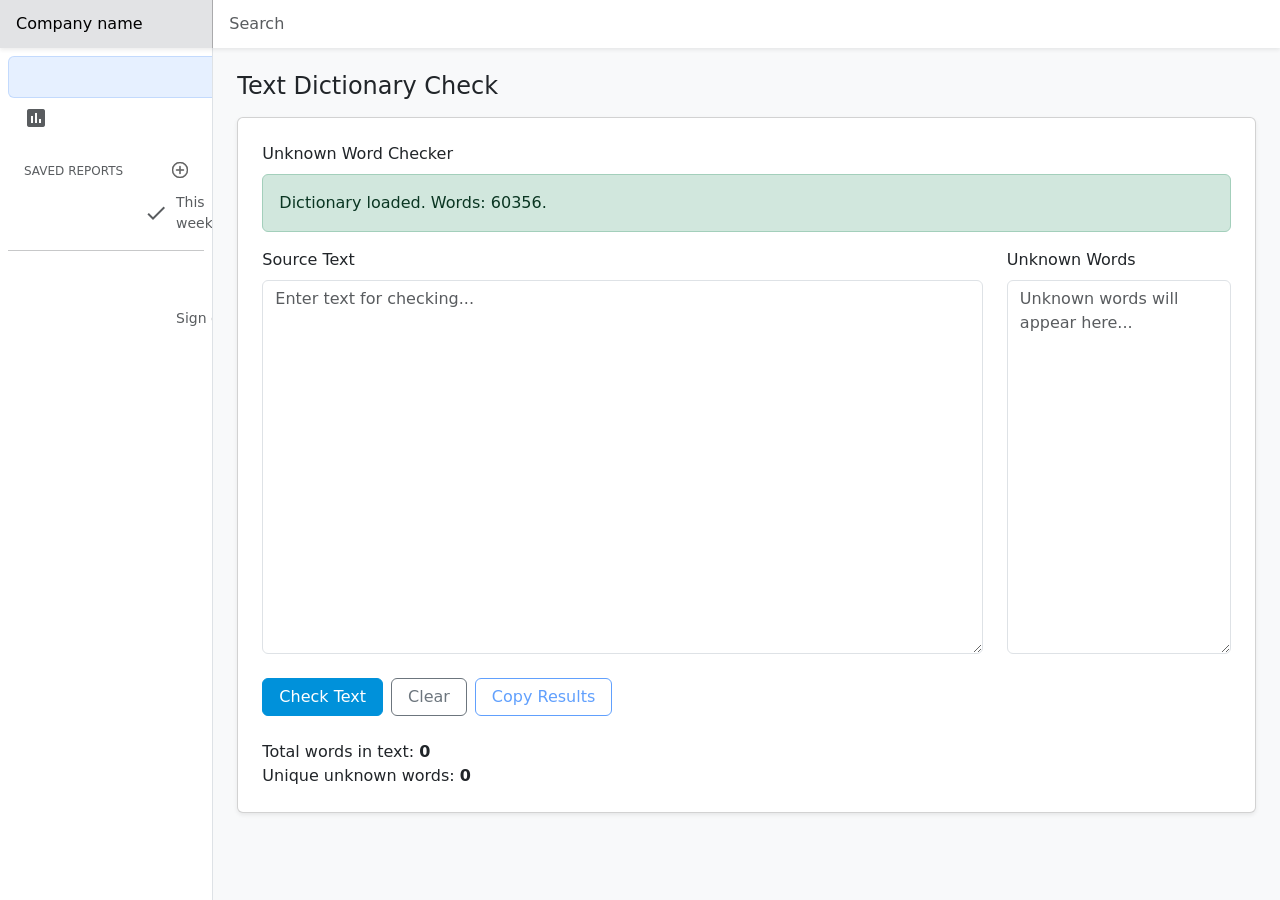
==== commit 8de48bff: "index.html" ====
--- a/index.html
+++ b/index.html
@@ -18,6 +18,8 @@
     <meta name="theme-color" content="#5A646E" />
     <link href="dashboard.css" rel="stylesheet" />
   </head>
+
+
   <body>
     <svg xmlns="http://www.w3.org/2000/svg" class="d-none">
       <symbol id="calendar3" viewBox="0 0 16 16">
@@ -101,6 +103,7 @@
         />
       </div>
     </header>
+
     <div class="container-fluid">
       <div class="row">
         <div
@@ -141,85 +144,7 @@
                     Evaluation
                   </a>
                 </li>
-                <li class="nav-item">
-                  <a class="nav-link d-flex align-items-center gap-2" href="#">
-                    <span class="material-icons">insert_chart_outlined</span>
-                    Evaluation
-                  </a>
-                </li>
-                <li class="nav-item">
-                  <a class="nav-link d-flex align-items-center gap-2" href="#">
-                    <span class="material-icons">insert_chart_outlined</span>
-                    Evaluation
-                  </a>
-                </li>
-                <li class="nav-item">
-                  <a class="nav-link d-flex align-items-center gap-2" href="#">
-                    <span class="material-icons">insert_chart_outlined</span>
-                    Evaluation
-                  </a>
-                </li>
-                <li class="nav-item">
-                  <a class="nav-link d-flex align-items-center gap-2" href="#">
-                    <span class="material-icons">insert_chart_outlined</span>
-                    Evaluation
-                  </a>
-                </li>
-
-                <li class="nav-item">
-                  <a class="nav-link d-flex align-items-center gap-2" href="#">
-                    <span class="material-icons">insert_chart_outlined</span>
-                    Evaluation
-                  </a>
-                </li>
-                <li class="nav-item">
-                  <a class="nav-link d-flex align-items-center gap-2" href="#">
-                    <span class="material-icons">insert_chart_outlined</span>
-                    Evaluation
-                  </a>
-                </li>
-                <li class="nav-item">
-                  <a class="nav-link d-flex align-items-center gap-2" href="#">
-                    <span class="material-icons">insert_chart_outlined</span>
-                    Evaluation
-                  </a>
-                </li>
-                <li class="nav-item">
-                  <a class="nav-link d-flex align-items-center gap-2" href="#">
-                    <span class="material-icons">insert_chart_outlined</span>
-                    Evaluation
-                  </a>
-                </li>
-                <li class="nav-item">
-                  <a class="nav-link d-flex align-items-center gap-2" href="#">
-                    <span class="material-icons">insert_chart_outlined</span>
-                    Evaluation
-                  </a>
-                </li>
-                <li class="nav-item">
-                  <a class="nav-link d-flex align-items-center gap-2" href="#">
-                    <span class="material-icons">insert_chart_outlined</span>
-                    Evaluation
-                  </a>
-                </li>
-                <li class="nav-item">
-                  <a class="nav-link d-flex align-items-center gap-2" href="#">
-                    <span class="material-icons">widgets</span>
-                    Evaluation
-                  </a>
-                </li>
-                <li class="nav-item">
-                  <a class="nav-link d-flex align-items-center gap-2" href="#">
-                    <span class="material-icons">widgets</span>
-                    Evaluation
-                  </a>
-                </li>
-                <li class="nav-item">
-                  <a class="nav-link d-flex align-items-center gap-2" href="#">
-                    <span class="material-icons">widgets</span>
-                    Evaluation
-                  </a>
-                </li>
+
               </ul>
               <h6
                 class="sidebar-heading d-flex justify-content-between align-items-center px-3 mt-4 mb-1 text-body-secondary text-uppercase"
@@ -242,24 +167,7 @@
                     This week
                   </a>
                 </li>
-                <li class="nav-item">
-                  <a class="nav-link d-flex align-items-center gap-2" href="#">
-                    <span class="material-icons">fact_check</span>
-                    Current month
-                  </a>
-                </li>
-                <li class="nav-item">
-                  <a class="nav-link d-flex align-items-center gap-2" href="#">
-                    <span class="material-icons">fact_check</span>
-                    Last quarter
-                  </a>
-                </li>
-                <li class="nav-item">
-                  <a class="nav-link d-flex align-items-center gap-2" href="#">
-                    <span class="material-icons">fact_check</span>
-                    Year-end sale
-                  </a>
-                </li>
+
               </ul>
               <hr class="my-2" />
               <ul class="nav flex-column mb-auto">
@@ -280,58 +188,360 @@
           </div>
         </div>
 
-        <main class="col-md-9 col-lg-10 ms-sm-auto px-md-4 d-flex flex-column bg-body-tertiary">
-          <div
-            class="d-flex justify-content-between flex-wrap flex-md-nowrap align-items-center pt-3 pb-2 mb-3 border-bottom"
-          >
-            <h1 class="h2">Dashboard</h1>
-            <div class="btn-toolbar mb-2 mb-md-0">
-              <div class="btn-group me-2">
-                <button type="button" class="px-3 btn btn-sm btn-bd-primary">
-                  Report
+        <main class="col-md-9 col-lg-10 ms-sm-auto p-md-4 d-flex flex-column bg-body-tertiary">
+
+<h4 class="mb-3">Text Dictionary Check</h4>
+
+<div class="container p-0">
+    <div class="card shadow-sm">
+        <div class="card-body p-4">
+
+          <label class="form-label">Unknown Word Checker</label>
+
+            <!-- Статус загрузки словаря -->
+            <div
+                id="dictionaryStatus"
+                class="alert alert-secondary"
+                role="alert"
+            >
+                Loading dictionary...
+            </div>
+
+            <div class="row g-4">
+                <!-- Поле исходного текста -->
+                <div class="col-lg-9">
+                    <label for="sourceText" class="form-label">
+                        Source Text
+                    </label>
+
+                    <textarea
+                        id="sourceText"
+                        class="form-control"
+                        rows="15"
+                        placeholder="Enter text for checking..."
+                    ></textarea>
+                </div>
+
+                <!-- Поле неизвестных слов -->
+                <div class="col-lg-3">
+                    <label for="unknownWords" class="form-label">
+                        Unknown Words
+                    </label>
+
+                    <textarea
+                        id="unknownWords"
+                        class="form-control"
+                        rows="15"
+                        readonly
+                        placeholder="Unknown words will appear here..."
+                    ></textarea>
+                </div>
+            </div>
+
+            <!-- Кнопки -->
+            <div class="d-flex flex-wrap gap-2 mt-4">
+                <button
+                    id="checkButton"
+                    type="button"
+                    class="btn btn-blue px-3"
+                    disabled
+                >
+                    Check Text
                 </button>
-                <button type="button" class="px-3 btn btn-sm btn-outline-secondary">
-                  Share
+
+                <button
+                    id="clearButton"
+                    type="button"
+                    class="btn btn-outline-secondary px-3"
+                >
+                    Clear
                 </button>
-                <button type="button" class="px-3 btn btn-sm btn-outline-secondary">
-                  Export
+
+                <button
+                    id="copyButton"
+                    type="button"
+                    class="btn btn-outline-primary px-3"
+                    disabled
+                >
+                    Copy Results
                 </button>
-              </div>
-              <button
-                type="button"
-                class="px-3 btn btn-sm btn-outline-secondary dropdown-toggle d-flex align-items-center gap-1"
-              >
-                <svg class="bi" aria-hidden="true">
-                  <use xlink:href="#calendar3"></use>
-                </svg>
-                This week
-              </button>
             </div>
-          </div>
-
-          <h3 class="mb-3">Section title</h3>
-
-          <p>1. Lorem ipsum dolor sit amet, consectetur adipiscing elit.</p>
-          <p>2. Lorem ipsum dolor sit amet, consectetur adipiscing elit.</p>
-          <p>3. Lorem ipsum dolor sit amet, consectetur adipiscing elit.</p>
-          <p>4. Lorem ipsum dolor sit amet, consectetur adipiscing elit.</p>
-          <p>5. Lorem ipsum dolor sit amet, consectetur adipiscing elit.</p>
-          <p>6. Lorem ipsum dolor sit amet, consectetur adipiscing elit.</p>
-          <p>7. Lorem ipsum dolor sit amet, consectetur adipiscing elit.</p>
-          <p>8. Lorem ipsum dolor sit amet, consectetur adipiscing elit.</p>
-          <p>9. Lorem ipsum dolor sit amet, consectetur adipiscing elit.</p>
-          <p>10. Lorem ipsum dolor sit amet, consectetur adipiscing elit.</p>
-          <p>11. Lorem ipsum dolor sit amet, consectetur adipiscing elit.</p>
-          <p>12. Lorem ipsum dolor sit amet, consectetur adipiscing elit.</p>
-
-          <p>13. Lorem ipsum dolor sit amet, consectetur adipiscing elit.</p>
-          <p>14. Lorem ipsum dolor sit amet, consectetur adipiscing elit.</p>
-          <p>15. Lorem ipsum dolor sit amet, consectetur adipiscing elit.</p>
-          <p>16. Lorem ipsum dolor sit amet, consectetur adipiscing elit.</p>
-          <p>17. Lorem ipsum dolor sit amet, consectetur adipiscing elit.</p>
-          <p>18. Lorem ipsum dolor sit amet, consectetur adipiscing elit.</p>
-          <p>19. Lorem ipsum dolor sit amet, consectetur adipiscing elit.</p>
-          <p>20. Lorem ipsum dolor sit amet, consectetur adipiscing elit.</p>
+
+            <!-- Статистика -->
+            <div class="mt-4">
+                <div>
+                    Total words in text:
+                    <strong id="totalWordsCount">0</strong>
+                </div>
+
+                <div>
+                    Unique unknown words:
+                    <strong id="unknownWordsCount">0</strong>
+                </div>
+            </div>
+        </div>
+    </div>
+</div>
+
+
+<script>
+    "use strict";
+
+    /*
+     * Имя файла словаря.
+     * Файл должен находиться в той же папке, что и index.html.
+     */
+    const DICTIONARY_FILE = "db-full.txt";
+
+    const sourceTextElement =
+        document.getElementById("sourceText");
+
+    const unknownWordsElement =
+        document.getElementById("unknownWords");
+
+    const dictionaryStatusElement =
+        document.getElementById("dictionaryStatus");
+
+    const checkButton =
+        document.getElementById("checkButton");
+
+    const clearButton =
+        document.getElementById("clearButton");
+
+    const copyButton =
+        document.getElementById("copyButton");
+
+    const totalWordsCountElement =
+        document.getElementById("totalWordsCount");
+
+    const unknownWordsCountElement =
+        document.getElementById("unknownWordsCount");
+
+    /*
+     * Set используется для быстрой проверки наличия слова.
+     */
+    let dictionary = new Set();
+
+    /**
+     * Нормализует слово перед сравнением.
+     *
+     * Например:
+     * "Машина" -> "машина"
+     * "Ёлка"    -> "елка"
+     */
+    function normalizeWord(word) {
+        return word
+            .replaceAll("ё", "е")
+            .trim();
+    }
+
+    /**
+     * Извлекает слова из текста.
+     *
+     * Поддерживаются:
+     * - русские буквы;
+     * - английские буквы;
+     * - дефисы внутри слов;
+     * - апострофы внутри слов.
+     *
+     * Например:
+     * "какой-то" считается одним словом.
+     * "don't" считается одним словом.
+     */
+    function extractWords(text) {
+        const words = text.match(
+            /[\p{L}]+(?:[-’'][\p{L}]+)*/gu
+        );
+
+        return words ?? [];
+    }
+
+    /**
+     * Загружает db-full.txt.
+     */
+    async function loadDictionary() {
+        try {
+            const response = await fetch(DICTIONARY_FILE, {
+                cache: "no-store"
+            });
+
+            if (!response.ok) {
+                throw new Error(
+                    `Ошибка HTTP: ${response.status}`
+                );
+            }
+
+            const dictionaryText = await response.text();
+
+            /*
+             * Словарь может содержать:
+             * - одно слово на строку;
+             * - несколько слов, разделённых пробелами;
+             * - несколько слов, разделённых запятыми.
+             */
+            const dictionaryWords = dictionaryText
+                .split(/[\s,;]+/)
+                .map(normalizeWord)
+                .filter(word => word.length > 0);
+
+            dictionary = new Set(dictionaryWords);
+
+            dictionaryStatusElement.className =
+                "alert alert-success";
+
+            dictionaryStatusElement.textContent =
+                `Dictionary loaded. Words: ${dictionary.size}.`;
+
+            checkButton.disabled = false;
+        } catch (error) {
+            console.error(
+                "Failed to load dictionary:",
+                error
+            );
+
+            dictionaryStatusElement.className =
+                "alert alert-danger";
+
+            dictionaryStatusElement.textContent =
+                "Failed to load db-full.txt file. " +
+                "Please ensure the file is located next to index.html " +
+                "and the page is opened through a local HTTP server.";
+
+            checkButton.disabled = true;
+        }
+    }
+
+    /**
+     * Проверяет текст по словарю.
+     *
+     * Эта функция запускается только после нажатия кнопки.
+     */
+    function checkText() {
+        const sourceText = sourceTextElement.value.trim();
+
+        if (sourceText.length === 0) {
+            unknownWordsElement.value = "";
+
+            totalWordsCountElement.textContent = "0";
+            unknownWordsCountElement.textContent = "0";
+
+            copyButton.disabled = true;
+
+            alert("Please enter text for checking.");
+
+            sourceTextElement.focus();
+
+            return;
+        }
+
+        const extractedWords = extractWords(sourceText);
+
+        const unknownWordsSet = new Set();
+
+        for (const originalWord of extractedWords) {
+            const normalizedWord = normalizeWord(originalWord);
+
+            if (
+                normalizedWord.length > 0 &&
+                !dictionary.has(normalizedWord)
+            ) {
+                unknownWordsSet.add(normalizedWord);
+            }
+        }
+
+        /*
+         * Преобразуем Set в массив и сортируем слова
+         * в алфавитном порядке.
+         */
+        const unknownWords = Array
+            .from(unknownWordsSet)
+            .sort((firstWord, secondWord) => {
+                return firstWord.localeCompare(
+                    secondWord,
+                    "ru"
+                );
+            });
+
+        unknownWordsElement.value =
+            unknownWords.join("\n");
+
+        totalWordsCountElement.textContent =
+            extractedWords.length;
+
+        unknownWordsCountElement.textContent =
+            unknownWords.length;
+
+        copyButton.disabled =
+            unknownWords.length === 0;
+    }
+
+    /**
+     * Очищает оба текстовых поля.
+     */
+    function clearFields() {
+        sourceTextElement.value = "";
+        unknownWordsElement.value = "";
+
+        totalWordsCountElement.textContent = "0";
+        unknownWordsCountElement.textContent = "0";
+
+        copyButton.disabled = true;
+
+        sourceTextElement.focus();
+    }
+
+    /**
+     * Копирует неизвестные слова в буфер обмена.
+     */
+    async function copyResult() {
+        const result = unknownWordsElement.value;
+
+        if (result.length === 0) {
+            return;
+        }
+
+        try {
+            await navigator.clipboard.writeText(result);
+
+            const originalText = copyButton.textContent;
+
+            copyButton.textContent = "Copied";
+            copyButton.disabled = true;
+
+            setTimeout(() => {
+                copyButton.textContent = originalText;
+                copyButton.disabled = false;
+            }, 1000);
+        } catch (error) {
+            console.error(
+                "Failed to copy text:",
+                error
+            );
+
+            /*
+             * Запасной вариант для старых браузеров.
+             */
+            unknownWordsElement.select();
+            document.execCommand("copy");
+        }
+    }
+
+    /*
+     * Проверка выполняется только по нажатию кнопки.
+     * Обработчика события input здесь нет.
+     */
+    checkButton.addEventListener("click", checkText);
+
+    clearButton.addEventListener("click", clearFields);
+
+    copyButton.addEventListener("click", copyResult);
+
+    /*
+     * Загружаем словарь после открытия страницы.
+     */
+    loadDictionary();
+</script>
+
 
         </main>
       </div>
--- a/dashboard.css
+++ b/dashboard.css
@@ -1,3 +1,61 @@
+
+/* -- Project colour palette ------------------------------------------------ */
+:root {
+  /* -- Primary (blue) ----------------------- */
+  --clr-primary:       #1971c2;
+  --clr-primary-bg:    #e7f5ff;
+  --clr-primary-dark:  #1864ab;
+  --clr-primary-hover: #d0ebff;
+
+  /* -- Text --------------------------------- */
+  --clr-text:          #212529;
+  --clr-text-secondary:#495057;
+  --clr-text-muted:    #6c757d;
+  --clr-text-faint:    #868e96;
+  --clr-text-strong:   #1a1a1a;
+
+  /* -- Surface / borders -------------------- */
+  --clr-border:        #dee2e6;
+  --clr-surface:       #f8f9fa;
+  --clr-surface-mid:   #f1f3f5;
+  --clr-surface-dark:  #e9ecef;
+
+  /* -- Semantic: orange (dynamic/warning) --- */
+  --clr-orange:        #e8590c;
+  --clr-orange-accent: #fd7e14;
+  --clr-orange-bg:     #fff4e6;
+  --clr-amber:         #b27300;
+  --clr-amber-bg:      #fff8e1;
+
+  /* -- Semantic: purple (analysis/decision) - */
+  --clr-purple:        #5f3dc4;
+  --clr-purple-bg:     #f3f0ff;
+
+  /* -- Semantic: green (success/traceability) */
+  --clr-green:         #2b8a3e;
+  --clr-green-bg:      #d3f9d8;
+  --clr-green-bg-light:#ebfbee;
+
+  /* -- Semantic: pink (modes/critical) ------ */
+  --clr-pink:          #a61e4d;
+  --clr-pink-bg:       #fff0f6;
+
+  /* -- Highlight ---------------------------- */
+  --clr-highlight:     #f59f00;
+  --clr-highlight-bg:  #fff3bf;
+
+  --brand-blue: #0091da;
+  --brand-blue-rgb: 0, 145, 218;
+
+  --brand-link: #0052cc;
+  --brand-link-rgb: 0, 82, 204;
+}
+
+
+/*
+ * base.html
+ */
+
 .bd-placeholder-img {
   font-size: 1.125rem;
   text-anchor: middle;
@@ -52,7 +110,7 @@
 .btn-bd-primary {
   --bd-violet-bg: #712cf9;
   --bd-violet-rgb: 113, 44, 249;
-  --bs-btn-font-weight: 500;
+  --bs-btn-font-weight: 400;
   --bs-btn-color: var(--bs-white);
   --bs-btn-bg: var(--bd-violet-bg);
   --bs-btn-border-color: var(--bd-violet-bg);
@@ -65,6 +123,38 @@
   --bs-btn-active-border-color: #5a23c8;
 }
 
+.btn-blue {
+  --bd-blue-bg: var(--brand-blue);
+  --bd-blue-rgb: var(--brand-blue-rgb);
+  --bs-btn-font-weight: 400;
+  --bs-btn-color: var(--bs-white);
+  --bs-btn-bg: var(--bd-blue-bg);
+  --bs-btn-border-color: var(--bd-blue-bg);
+  --bs-btn-hover-color: var(--bs-white);
+  --bs-btn-hover-bg: #0088d0;
+  --bs-btn-hover-border-color: #0088d0;
+  --bs-btn-focus-shadow-rgb: var(--bd-blue-rgb);
+  --bs-btn-active-color: var(--bs-btn-hover-color);
+  --bs-btn-active-bg: #0078b8;
+  --bs-btn-active-border-color: #0078b8;
+}
+
+.btn-main {
+  --bd-blue-bg: #5340ff;
+  --bd-blue-rgb: 83, 64, 255;
+  --bs-btn-font-weight: 400;
+  --bs-btn-color: var(--bs-white);
+  --bs-btn-bg: var(--bd-blue-bg);
+  --bs-btn-border-color: var(--bd-blue-bg);
+  --bs-btn-hover-color: var(--bs-white);
+  --bs-btn-hover-bg: #3532db;
+  --bs-btn-hover-border-color: #3532db;
+  --bs-btn-focus-shadow-rgb: var(--bd-blue-rgb);
+  --bs-btn-active-color: var(--bs-btn-hover-color);
+  --bs-btn-active-bg: #3532db;
+  --bs-btn-active-border-color: #3532db;
+}
+
 /*
  * Main content
  * Account for the 48px sticky header so the page doesn't get a phantom
@@ -179,12 +269,21 @@
   padding: .75rem 1rem;
 }
 
-.form-control {
+.navbar-search .form-control {
   background-color: rgba(255, 255, 255, .1);
   border-color: rgba(255, 255, 255, .1);
 }
 
-.form-control:focus {
+.navbar-search .form-control:focus {
   border-color: transparent;
   box-shadow: 0 0 0 3px rgba(255, 255, 255, .25);
 }
+
+.fs-12 {
+    font-size: 12px;
+}
+
+.fs-14 {
+    font-size: 14px;
+}
+
